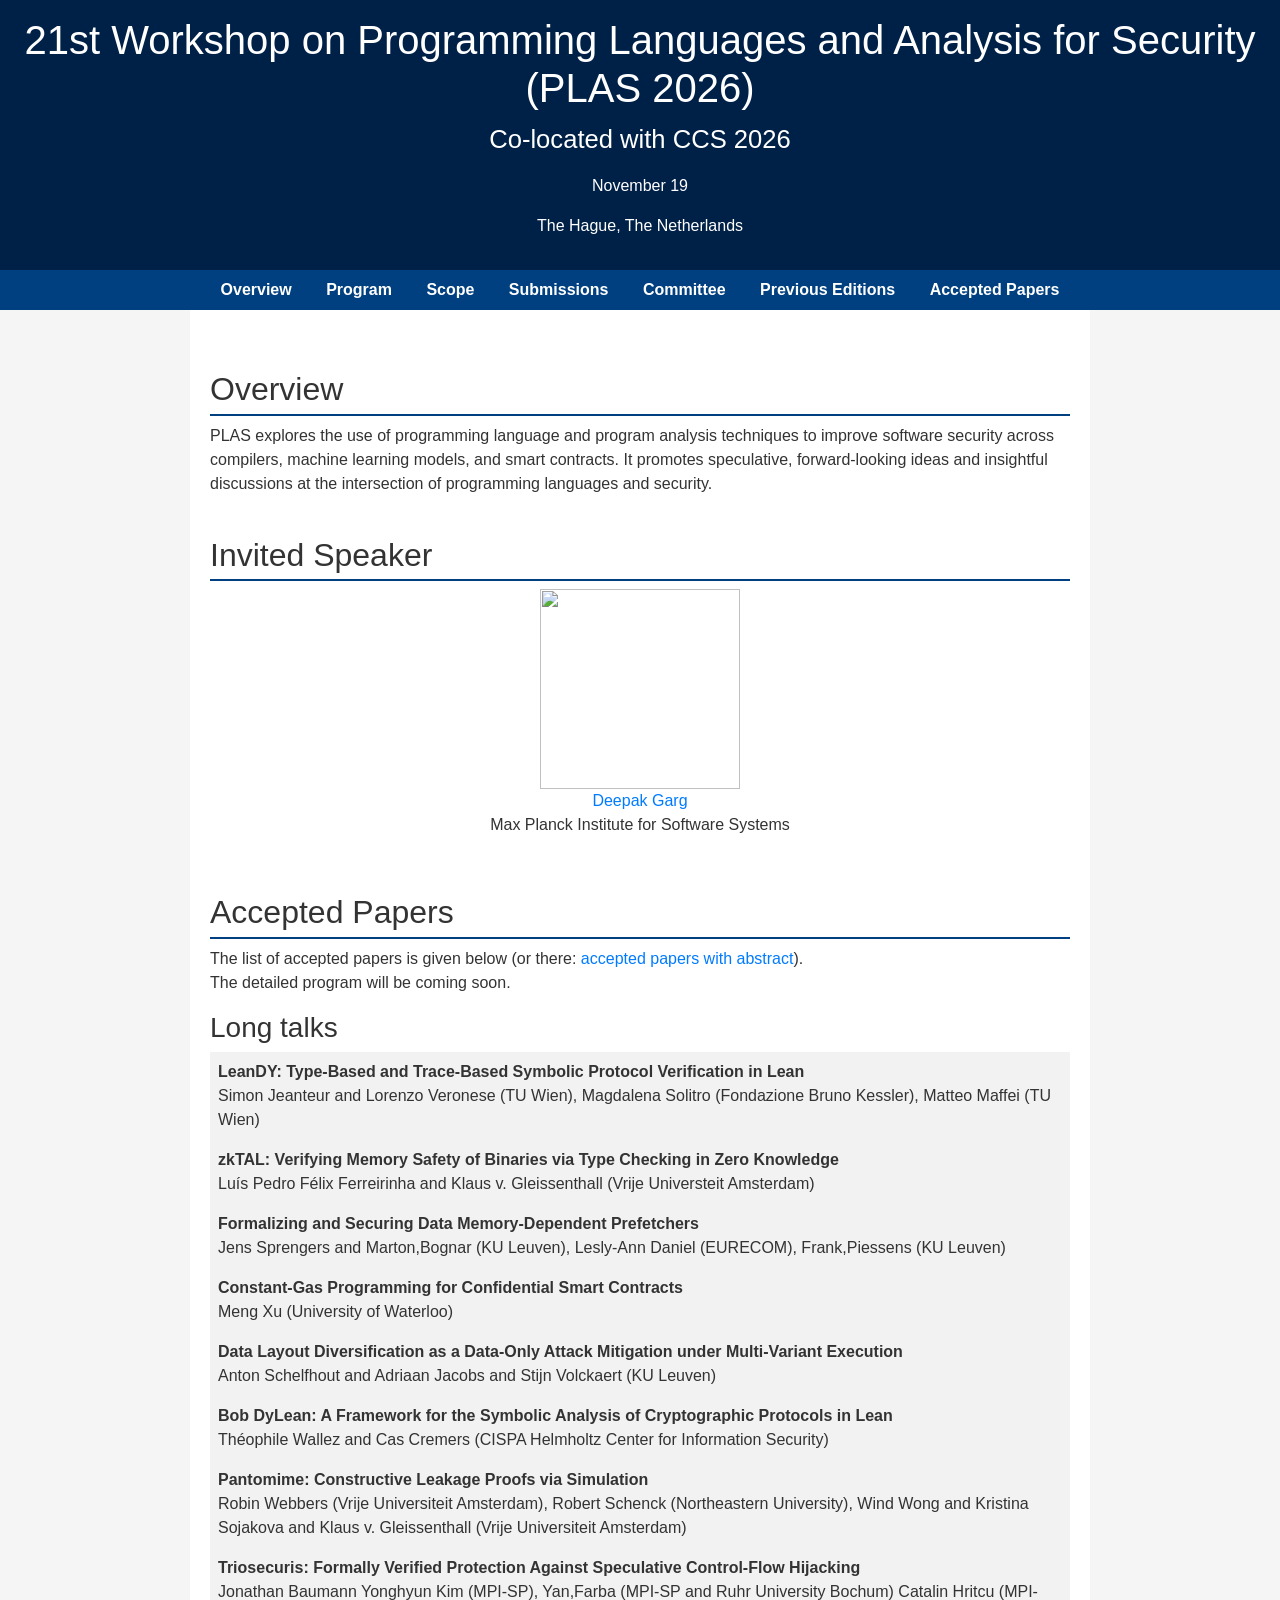
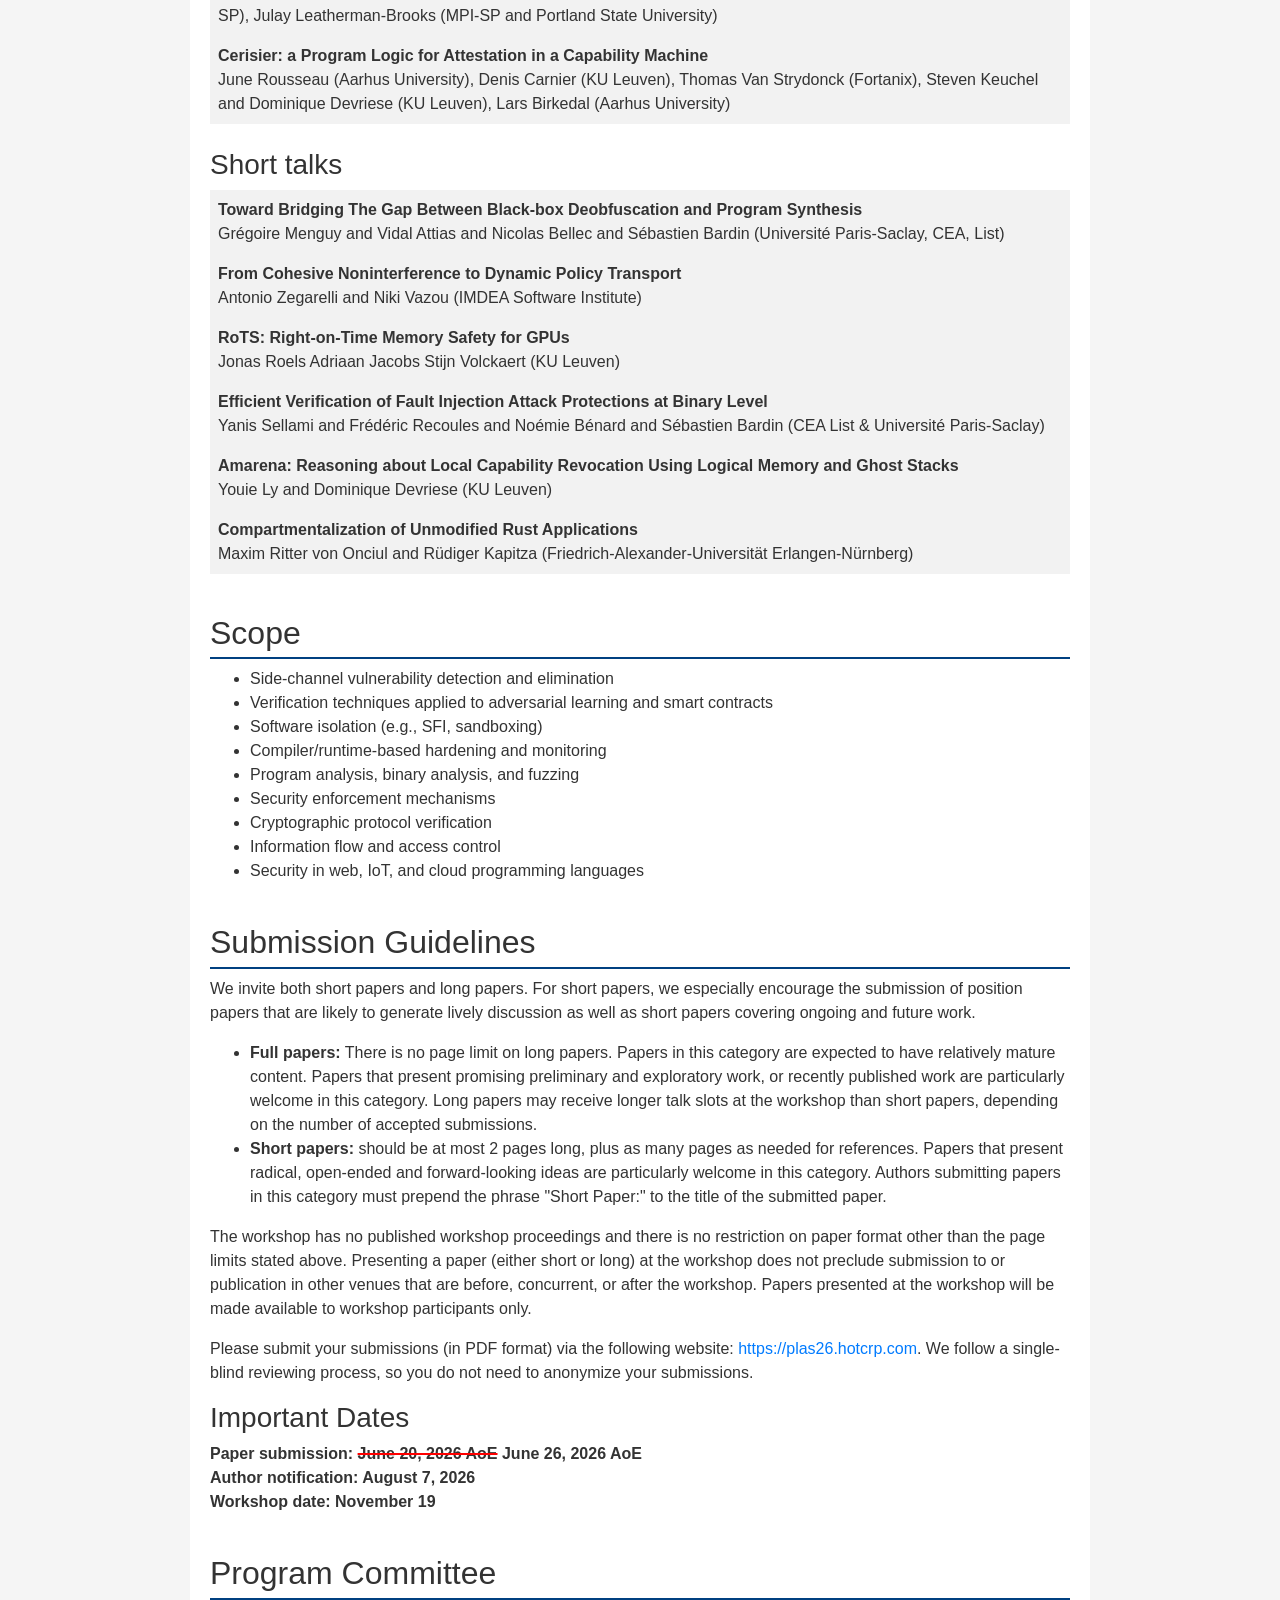
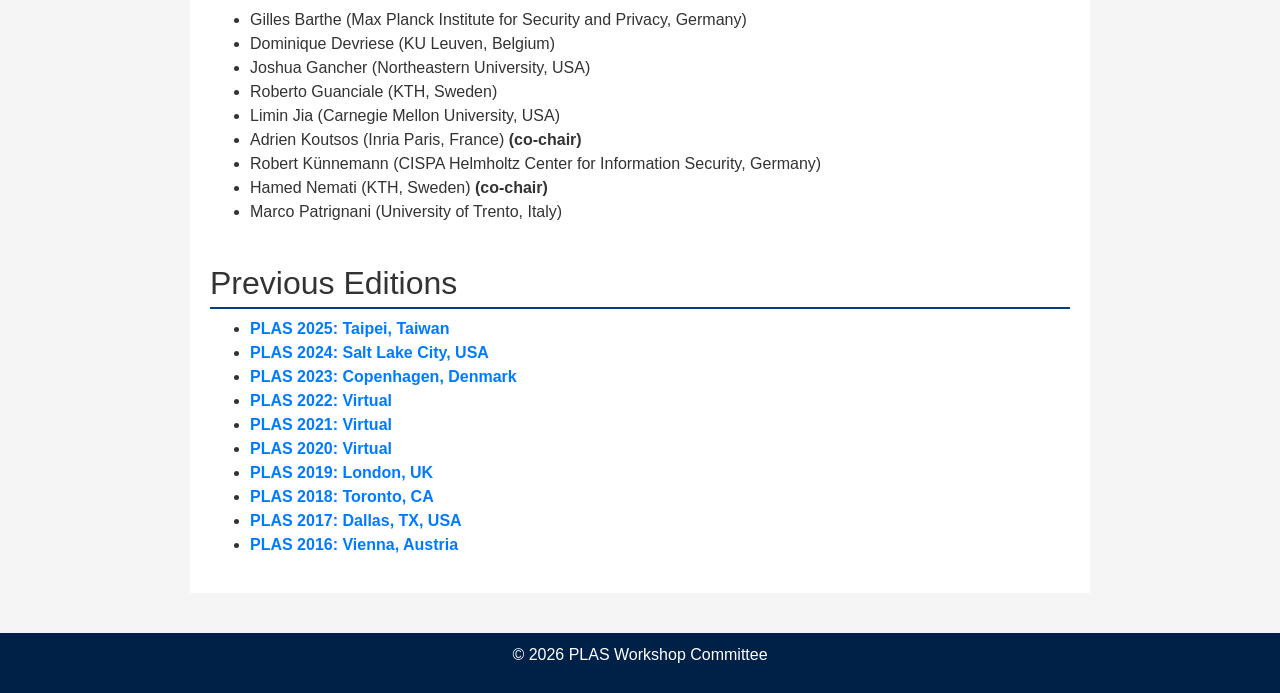
==== index.html @ 6d09713c "update paper's title and author name" ====
<!DOCTYPE html>
<html lang="en">
<head>
    <meta charset="UTF-8">
    <title>PLAS 2026 - Workshop on Programming Languages and Analysis for Security</title>
	<link rel="stylesheet"
	href="https://stackpath.bootstrapcdn.com/bootstrap/4.1.3/css/bootstrap.min.css"
	integrity="sha384-MCw98/SFnGE8fJT3GXwEOngsV7Zt27NXFoaoApmYm81iuXoPkFOJwJ8ERdknLPMO"
	crossorigin="anonymous"/>
    <link rel="stylesheet" href="style.css">
<!-- 	<style>
        table, th, td {
            border: 1px solid black;
            border-collapse: collapse;
            padding: 8px;
            text-align: left;
        }
    </style> -->
</head>
<body>
    <header>
        <h1>21st Workshop on Programming Languages and Analysis for Security (PLAS 2026)</h1>
<p style="font-size:160%;">Co-located with <a href="https://www.sigsac.org/ccs/CCS2026/" style="color:White;strong;">CCS 2026</a></p>
<!-- <p>November XX, 2026</p> -->
<p>November 19</p>
<p>The Hague, The Netherlands</p>
    </header>

    <nav>
        <ul>
          <li><a href="#overview">Overview</a></li>
          <li><a href="#program">Program</a></li> 
            <li><a href="#topics">Scope</a></li> 
            <li><a href="#submission">Submissions</a></li> 
            <li><a href="#committee">Committee</a></li>
            <li><a href="#history">Previous Editions</a></li>
            <li><a href="accepted.html">Accepted Papers</a></li>
        </ul>
    </nav>

    <main>
        <section id="overview">
            <h2>Overview</h2>
            <p>PLAS explores the use of programming language and program analysis techniques to improve software security across compilers, machine learning models, and smart contracts. It promotes speculative, forward-looking ideas and insightful discussions at the intersection of programming languages and security.</p>

            <h2>Invited Speaker</h2>
            <div style="display: flex; gap: 40px;" >

              <div style="margin:auto; text-align: center;">
                <img src="https://people.mpi-sws.org/~dg/images/pic1.jpg" height="200" width="200">
                <br/>
                <a href="https://people.mpi-sws.org/~dg/">Deepak Garg</a>
                <p> Max Planck Institute for Software Systems</p>
              </div>
            </div>

            <!-- <div class="row"> -->
              <!--   <div class="col-12"> -->
                <!--     <h2>Invited Speakers</h2> -->
                <!--   </div> -->
              <!--   <div class="col-12 col-md-3 cn"> -->
                <!--     <center class="inner"> -->
                  <!--       <a href="https://people.mpi-sws.org/~dg/"> -->
                    <!--         <img class="rounded img-fluid" -->
                    <!--              src="https://people.mpi-sws.org/~dg/images/pic1.jpg" height="200" width="200"/> -->
                    <!--         <br/>Deepak Garg</a><br/> -->
                  <!--       Max Planck Institute for Software Systems<br/><br/> -->
                  <!--     </center> -->
                <!--   </div> -->
              <!--   <div class="col-12 col-md-9";> -->
                <!--     <br/> -->
                <!--     <h4 text-align="left">TODO TITLE</h4> -->
                <!--     <p><b>Abstract.</b> -->
                  <!--       TODO ABSTACT -->
                  <!--     </p> -->
                <!--   </div> -->
              <!-- </div> -->
	</section> 

		<!-- <section id="program"> -->
    <!--         <h2>Program</h2> -->
<!--			<table style="width:100%; border-collapse: collapse; font-family: Arial, sans-serif;">
        <thead>
            <tr>
                <th style="text-align: left; padding: 8px; white-space: nowrap;">Time</th>
      			<th style="text-align: left; padding: 8px; white-space: nowrap;">Event</th>
            </tr>
        </thead>
        <tbody>
            <tr>
      <td style="padding: 8px; white-space: nowrap;">8:50 AM - 9:00 AM</td>
      <td style="padding: 8px;">Opening remarks</td>
    </tr>
    <!-- Keynote Session Header -->
<!--    <tr>
      <td colspan="2" style="padding: 8px; background-color: #d9d9d9; font-weight: bold;">Keynote talk</td>
    </tr>
    <tr style="background-color: #f2f2f2;">
      <td style="padding: 8px; white-space: nowrap;">9:00 AM - 10:00 AM</td>
     <td style="padding: 8px;"><strong>Automatically synthesizing exploits for code injection attacks in Node.js packages using types</strong><br> Limin Jia</td>
    </tr>
    <tr>
      <td style="padding: 8px; background-color: #d9d9d9; font-weight: bold; white-space: nowrap;">10:00 AM - 10:30 AM</td>
      <td style="padding: 8px; background-color: #d9d9d9; font-weight: bold;">Paper Presentations</td>
    </tr>
    <tr style="background-color: #f2f2f2;">
      <td style="padding: 8px; white-space: nowrap;">10:00 AM - 10:30 AM</td>
      <td style="padding: 8px;"><strong>Speeding Up Pre-Image Computation of Regular Languages under Prioritized Streaming String Transducers for Injection Vulnerability Detection</strong><br>Nariyoshi Chida, Daisuke Yamaguchi and Hiroyuki Uekawa (NTT)</td>
    </tr>
    <tr>
      <td style="padding: 8px;">10:30 AM - 11:00 AM</td>
      <td style="padding: 8px;">Coffee Break</td>
    </tr>
    <!-- Paper Presentation Session Header -->
<!--    <tr>
      <td style="padding: 8px; background-color: #d9d9d9; font-weight: bold; white-space: nowrap;">11:00 AM - 12:00 PM</td>
      <td style="padding: 8px; background-color: #d9d9d9; font-weight: bold;">Paper Presentations</td>
    </tr>
    <!-- Papers -->
<!--    <tr style="background-color: #f2f2f2;">
      <td style="padding: 8px; white-space: nowrap;">11:00 AM - 11:30 AM</td>
      <td style="padding: 8px;"><strong>LibBinLLM: Towards LLM Powered Runtime Library Identification for Optimized Binaries </strong><br>Nasir Hussain, Ying Li, Yuan Tian (UCLA) and Ashish Kundu (Cisco Research)</td>
    </tr>
    <tr style="background-color: #f2f2f2;">
      <td style="padding: 8px; white-space: nowrap;">11:30 AM - 12:00 PM</td>
      <td style="padding: 8px;"><strong>Permissive IFC Type System for Control-Flow Operations </strong><br> Wesley B Nuzzo, Benjamin Houle, Samuel Dodson and Anitha Gollamudi (University of Massachusetts, Lowell)</td>
    </tr>
    <tr>
      <td style="padding: 8px;">12:00 PM - 1:30 PM</td>
      <td style="padding: 8px;">Lunch Break</td>
    </tr>
	<tr>
      <td colspan="2" style="padding: 8px; background-color: #d9d9d9; font-weight: bold;">Keynote talk</td>
    </tr>
	<tr style="background-color: #f2f2f2;">
      <td style="padding: 8px; white-space: nowrap;">1:30 PM - 2:30 PM</td>
     <td style="padding: 8px;"><strong>Verification and Synthesis of Hardware-Software Leakage Contracts</strong><br>Jan Reineke</td>
    </tr>
    <!-- Paper Presentation Session Header -->
<!--    <tr>
      <td style="padding: 8px; background-color: #d9d9d9; font-weight: bold; white-space: nowrap;">2:30 PM - 3:00 PM</td>
      <td style="padding: 8px; background-color: #d9d9d9; font-weight: bold;">Paper Presentations</td>
    </tr>
    <!-- Papers -->
 <!--   <tr style="background-color: #f2f2f2;">
      <td style="padding: 8px; white-space: nowrap;">2:30 PM - 3:00 PM</td>
      <td style="padding: 8px;"><strong>From Circuits to Programs - Control-Flow Probes for Formal Side-Channel Security</strong><br> Marc Gourjon (Max Planck Institute for Security and Privacy), Nora Khayata and Maximilian Orlt (TU Darmstadt)</td>
    </tr>
    <tr>
      <td style="padding: 8px;">3:00 PM - 3:30 PM</td>
      <td style="padding: 8px;">Coffee Break</td>
    </tr>
	<tr>
      <td style="padding: 8px; background-color: #d9d9d9; font-weight: bold; white-space: nowrap;">3:30 PM - 4:00 PM</td>
      <td style="padding: 8px; background-color: #d9d9d9; font-weight: bold;">Paper Presentations</td>
    </tr>
    <!-- Papers -->
<!--    <tr style="background-color: #f2f2f2;">
      <td style="padding: 8px; white-space: nowrap;">3:30 PM - 4:00 PM</td>
      <td style="padding: 8px;"><strong>Conditional Delta Tagging for Compatible Buffer Overflow Protection </strong><br>Floris Gorter and Cristiano Giuffrida (Vrije Universiteit Amsterdam)  </td>
    </tr>
    <tr style="background-color: #f2f2f2;">
      <td style="padding: 8px; white-space: nowrap;">4:00 PM - 4:30 PM</td>
     <td style="padding: 8px;"><strong>Open Discussion</strong><br></td>
    </tr>
    <tr>
      <td style="padding: 8px;">4:30 PM onwards</td>
      <td style="padding: 8px;">Closing remarks and informal dinner</td>
    </tr>
        </tbody>
    </table> -->
		<!-- </section> -->
							 
        <section id="program">
        <h2>Accepted Papers</h2>
        <p>
          The list of accepted papers is given below 
          (or there: <a href="accepted.html">accepted papers with abstract</a>).
          <br>
          The detailed program will be coming soon.
        </p>


        <h3>Long talks</h3>
        <table style="width:100%; border-collapse: collapse; font-family: Arial, sans-serif;">
          <tbody>
            <!-- Talk -->
            <tr style="background-color: #f2f2f2;">
              <td style="padding: 8px;">
                <strong>
                  LeanDY: Type-Based and Trace-Based Symbolic Protocol Verification in Lean
                </strong>
                <br>
                Simon Jeanteur and
                Lorenzo Veronese (TU Wien),
                Magdalena Solitro (Fondazione Bruno Kessler),
                Matteo Maffei (TU Wien)
                <br>
            </td></tr>
            
            <!-- Talk -->
            <tr style="background-color: #f2f2f2;">
              <td style="padding: 8px;">
                <strong>
                  zkTAL: Verifying Memory Safety of Binaries via Type Checking in Zero Knowledge
                </strong>
                <br>
                Luís Pedro Félix Ferreirinha and
                Klaus v. Gleissenthall (Vrije Universteit Amsterdam)
                <br>
            </td></tr>

            <!-- Talk -->
            <tr style="background-color: #f2f2f2;">
              <td style="padding: 8px;">
                <strong>
                  Formalizing and Securing Data Memory-Dependent Prefetchers
                </strong>
                <br>
                Jens Sprengers and
                Marton,Bognar (KU Leuven),
                Lesly-Ann Daniel (EURECOM),
                Frank,Piessens (KU Leuven)
                <br>
            </td></tr>

            <!-- Talk -->
            <tr style="background-color: #f2f2f2;">
              <td style="padding: 8px;">
                <strong>
                  Constant-Gas Programming for Confidential Smart Contracts
                </strong>
                <br>
                Meng Xu (University of Waterloo)
                <br>
            </td></tr>

            <!-- Talk -->
            <tr style="background-color: #f2f2f2;">
              <td style="padding: 8px;">
                <strong>
                  Data Layout Diversification as a Data-Only Attack Mitigation under Multi-Variant
                  Execution
                </strong>
                <br>
                Anton Schelfhout and
                Adriaan Jacobs and
                Stijn Volckaert (KU Leuven)
                <br>
            </td></tr>

            <!-- Talk -->
            <tr style="background-color: #f2f2f2;">
              <td style="padding: 8px;">
                <strong>
                  Bob DyLean: A Framework for the Symbolic Analysis of Cryptographic Protocols in
                  Lean
                </strong>
                <br>
                Théophile Wallez and
                Cas Cremers (CISPA Helmholtz Center for Information Security)
                <br>
            </td></tr>

            <!-- Talk -->
            <tr style="background-color: #f2f2f2;">
              <td style="padding: 8px;">
                <strong>
                  Pantomime: Constructive Leakage Proofs via Simulation
                </strong>
                <br>
                Robin Webbers (Vrije Universiteit Amsterdam),
                Robert Schenck (Northeastern University),
                Wind Wong and
                Kristina Sojakova and
                Klaus v. Gleissenthall (Vrije Universiteit Amsterdam)
                <br>
            </td></tr>

            <!-- Talk -->
            <tr style="background-color: #f2f2f2;">
              <td style="padding: 8px;">
                <strong>
                  Triosecuris: Formally Verified Protection Against Speculative Control-Flow
                  Hijacking
                </strong>
                <br>
                Jonathan Baumann
                Yonghyun Kim (MPI-SP),
                Yan,Farba (MPI-SP and Ruhr University Bochum)
                Catalin Hritcu (MPI-SP),
                Julay Leatherman-Brooks (MPI-SP and Portland State University)
                <br>
            </td></tr>

            <!-- Talk -->
            <tr style="background-color: #f2f2f2;">
              <td style="padding: 8px;">
                <strong>
                  Cerisier: a Program Logic for Attestation in a Capability Machine
                </strong>
                <br>
                June Rousseau (Aarhus University),
                Denis Carnier (KU Leuven),
                Thomas Van Strydonck (Fortanix),
                Steven Keuchel and
                Dominique Devriese (KU Leuven),
                Lars Birkedal (Aarhus University)
                <br>
            </td></tr>
          </tbody>
        </table>

        <br>
        
        <h3>Short talks</h3>
        <table style="width:100%; border-collapse: collapse; font-family: Arial, sans-serif;">
          <tbody>
            <!-- Talk -->
            <tr style="background-color: #f2f2f2;">
              <td style="padding: 8px;">
                <strong>
                  Toward Bridging The Gap Between Black-box Deobfuscation and Program
                  Synthesis
                </strong>
                <br>
                Grégoire Menguy and
                Vidal Attias and
                Nicolas Bellec and
                Sébastien Bardin (Université Paris-Saclay, CEA, List)
                <br>
            </td></tr>

            <!-- Talk -->
            <tr style="background-color: #f2f2f2;">
              <td style="padding: 8px;">
                <strong>
                  From Cohesive Noninterference to Dynamic Policy Transport
                </strong>
                <br>
                Antonio Zegarelli and
                Niki Vazou (IMDEA Software Institute)
                <br>
            </td></tr>

            <!-- Talk -->
            <tr style="background-color: #f2f2f2;">
              <td style="padding: 8px;">
                <strong>
                  RoTS: Right-on-Time Memory Safety for GPUs
                </strong>
                <br>
                Jonas Roels
                Adriaan Jacobs
                Stijn Volckaert (KU Leuven)
                <br>
            </td></tr>

            <!-- Talk -->
            <tr style="background-color: #f2f2f2;">
              <td style="padding: 8px;">
                <strong>
                  Efficient Verification of Fault Injection Attack Protections at
                  Binary Level
                </strong>
                <br>
                Yanis Sellami and
                Frédéric Recoules and
                Noémie Bénard and
                Sébastien Bardin (CEA List & Université Paris-Saclay)
                <br>
            </td></tr>

            <!-- Talk -->
            <tr style="background-color: #f2f2f2;">
              <td style="padding: 8px;">
                <strong>
                  Amarena: Reasoning about Local Capability Revocation
                  Using Logical Memory and Ghost Stacks
                </strong>
                <br>
                Youie Ly and
                Dominique Devriese (KU Leuven)
                <br>
            </td></tr>

            <!-- Talk -->
            <tr style="background-color: #f2f2f2;">
              <td style="padding: 8px;">
                <strong>
                  Compartmentalization of Unmodified Rust Applications
                </strong>
                <br>
                Maxim Ritter von Onciul and
                Rüdiger Kapitza (Friedrich-Alexander-Universität Erlangen-Nürnberg)
                <br>
            </td></tr>
          </tbody>
        </table>
		  </section>

        <section id="topics">
          <h2>Scope</h2>
          <ul>
            <li>Side-channel vulnerability detection and elimination</li>
            <li>Verification techniques applied to adversarial learning and smart contracts</li>
            <li>Software isolation (e.g., SFI, sandboxing)</li>
            <li>Compiler/runtime-based hardening and monitoring</li>
            <li>Program analysis, binary analysis, and fuzzing</li>
            <li>Security enforcement mechanisms</li>
            <li>Cryptographic protocol verification</li>
            <li>Information flow and access control</li>
            <li>Security in web, IoT, and cloud programming languages</li>
          </ul>
        </section>

        <section id="submission">
	    <h2>Submission Guidelines</h2>
	    <p>We invite both short papers and long papers. For short
	    papers, we especially encourage the submission of position
	    papers that are likely to
	    generate lively discussion as well as short papers covering ongoing and future  work. </p>
	    <ul>
	      <li><strong>Full papers:</strong> There is no page limit on long papers.
	      Papers in this category are expected to have relatively mature content.
	      Papers that present promising preliminary and exploratory work, or recently
	      published work are particularly welcome in this category. Long papers may
	      receive longer talk slots at the workshop than short papers, depending on
	      the number of accepted submissions.
	      </li>
	      <li><strong>Short papers:</strong> should be at most 2 pages long, plus as
	      many pages as needed for references. Papers that present radical, open-ended
	      and forward-looking ideas are particularly welcome in this category. Authors
	      submitting papers in this category must prepend the phrase "Short Paper:" to
	      the title of the submitted paper.
	      </li>
	    </ul>
	    <p>
	    The workshop has no published workshop proceedings
	    and there is no restriction on paper format other than the page limits 
	    stated above. Presenting a paper (either short or long) at the workshop
	    does not preclude submission to or publication in other venues that are
	    before, concurrent, or after the workshop. Papers presented at the workshop
	    will be made available to workshop participants only.
	    </p>
	    
	    <p>Please submit your submissions (in PDF format) via the following website: <a href="https://plas26.hotcrp.com/">https://plas26.hotcrp.com</a>. We follow a single-blind reviewing process, so you do not need to anonymize your submissions.
	    
	    </p><h3>Important Dates</h3>
	    <dl>
	      <dt>Paper submission: <del style="text-decoration-color: red; text-decoration-thickness: 2px;">June 20, 2026 AoE</del> June 26, 2026 AoE</dt>
	      <dt>Author notification: August 7, 2026</dt>
	      <dt>Workshop date: November 19</dt>
	    </dl>

	    </section>


        <section id="committee">
            <h2>Program Committee</h2>
            <ul>
        				<li>Gilles Barthe (Max Planck Institute for Security and Privacy, Germany)</b></li>
        				<li>Dominique Devriese (KU Leuven, Belgium)</b></li>
                <li>Joshua Gancher (Northeastern University, USA)</li>
                <li>Roberto Guanciale (KTH, Sweden)</li>
                <li>Limin Jia (Carnegie Mellon University, USA)</li>
                <li>Adrien Koutsos (Inria Paris, France)  <b>(co-chair)</b></li>
                <li>Robert Künnemann (CISPA Helmholtz Center for Information Security, Germany)</b></li>
                <li>Hamed Nemati (KTH, Sweden)  <b>(co-chair)</b></li>
   				    	<li>Marco Patrignani (University of Trento, Italy)</li>
            </ul>
        </section>

        <section id="history">
            <h2>Previous Editions</h2>
            <ul>
				 <li><strong><a href="https://plas25.github.io/">PLAS 2025: Taipei, Taiwan</a></strong></li>
                <li><strong><a href="https://plas24.github.io/">PLAS 2024: Salt Lake City, USA</a></strong></li>
                <li><strong><a href="https://plas23.github.io/">PLAS 2023: Copenhagen, Denmark</a></strong></li>
                <li><strong><a href="https://plas2022.github.io/"
            alt="ACM SIGSAC 17&lt;sup&gt;th&lt;/sup&gt; Workshop on
            Programming Languages and Analysis for Security">PLAS
		2022: Virtual</a></strong></li>
		<li><strong><a
            href="https://plas21.software.imdea.org/" alt="ACM SIGSAC
            16&lt;sup&gt;th&lt;/sup&gt; Workshop on Programming
            Languages and Analysis for Security">PLAS 2021:
            Virtual </a>
		</strong></li>
		<li><strong><a href="https://pages.cispa.de/plas2020/"
            alt="ACM SIGSAC 15&lt;sup&gt;th&lt;/sup&gt; Workshop on
            Programming Languages and Analysis for Security">PLAS
            2020: Virtual </a>
		</strong></li>
		<li><strong><a
            href="http://www.andrew.cmu.edu/user/pmardzie/plas2019/"
            alt="ACM SIGSAC 14&lt;sup&gt;th&lt;/sup&gt; Workshop on
            Programming Languages and Analysis for Security">PLAS
            2019: London, UK </a>
		</strong></li>
		<li><strong><a href="https://plas2018.dcc.ufmg.br/"
            alt="ACM SIGPLAN 13&lt;sup&gt;th&lt;/sup&gt; Workshop on
            Programming Languages and Analysis for Security">PLAS
            2018: Toronto, CA </a> 
		</strong></li>
		<li><strong><a href="http://plas2017.cse.buffalo.edu/"
            alt="ACM SIGPLAN 12&lt;sup&gt;th&lt;/sup&gt; Workshop on
            Programming Languages and Analysis for Security">PLAS
            2017: Dallas, TX, USA </a>
		</strong></li>
		<li><strong><a
            href="https://cseweb.ucsd.edu/~dstefan/conf/plas2016/"
            alt="ACM SIGPLAN 11&lt;sup&gt;th&lt;/sup&gt; Workshop on
            Programming Languages and Analysis for Security">PLAS
            2016: Vienna, Austria </a></strong></li>
            </ul>
        </section>
    </main>

    <footer>
        <p>&copy; 2026 PLAS Workshop Committee</p>
    </footer>
</body>
</html>
---- style.css ----
body {
    font-family: sans-serif;
    margin: 0;
    background-color: #f5f5f5;
    color: #333;
}

header {
    background-color: #002147;
    color: white;
    padding: 1em;
    text-align: center;
}

nav ul {
    background: #004080;
    list-style: none;
    padding: 0.5em;
    margin: 0;
    text-align: center;
}

nav ul li {
    display: inline;
    margin: 0 15px;
}

nav ul li a {
    color: white;
    text-decoration: none;
    font-weight: bold;
}

main {
    padding: 20px;
    max-width: 900px;
    margin: auto;
    background-color: white;
}

h2 {
    border-bottom: 2px solid #004080;
    padding-bottom: 5px;
    margin-top: 40px;
}

footer {
    background: #002147;
    color: white;
    text-align: center;
    padding: 10px;
    margin-top: 40px;
}
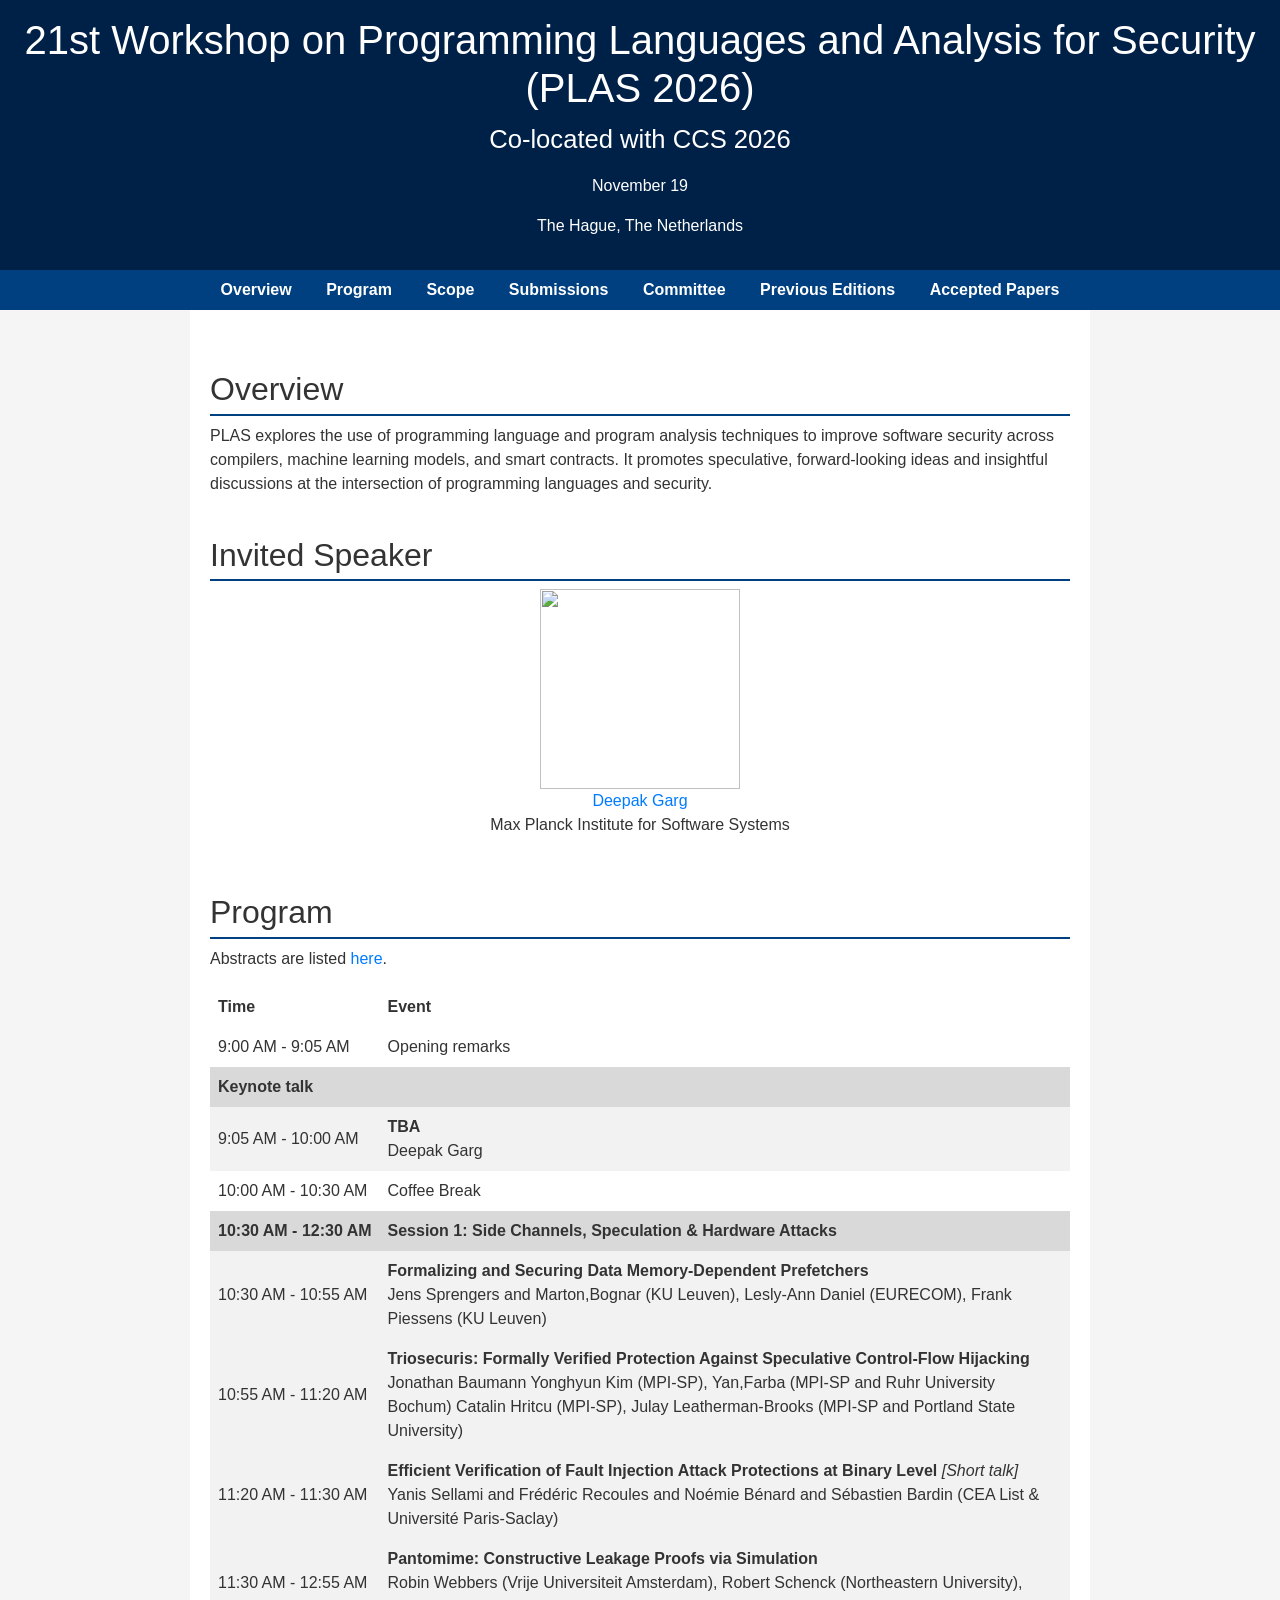
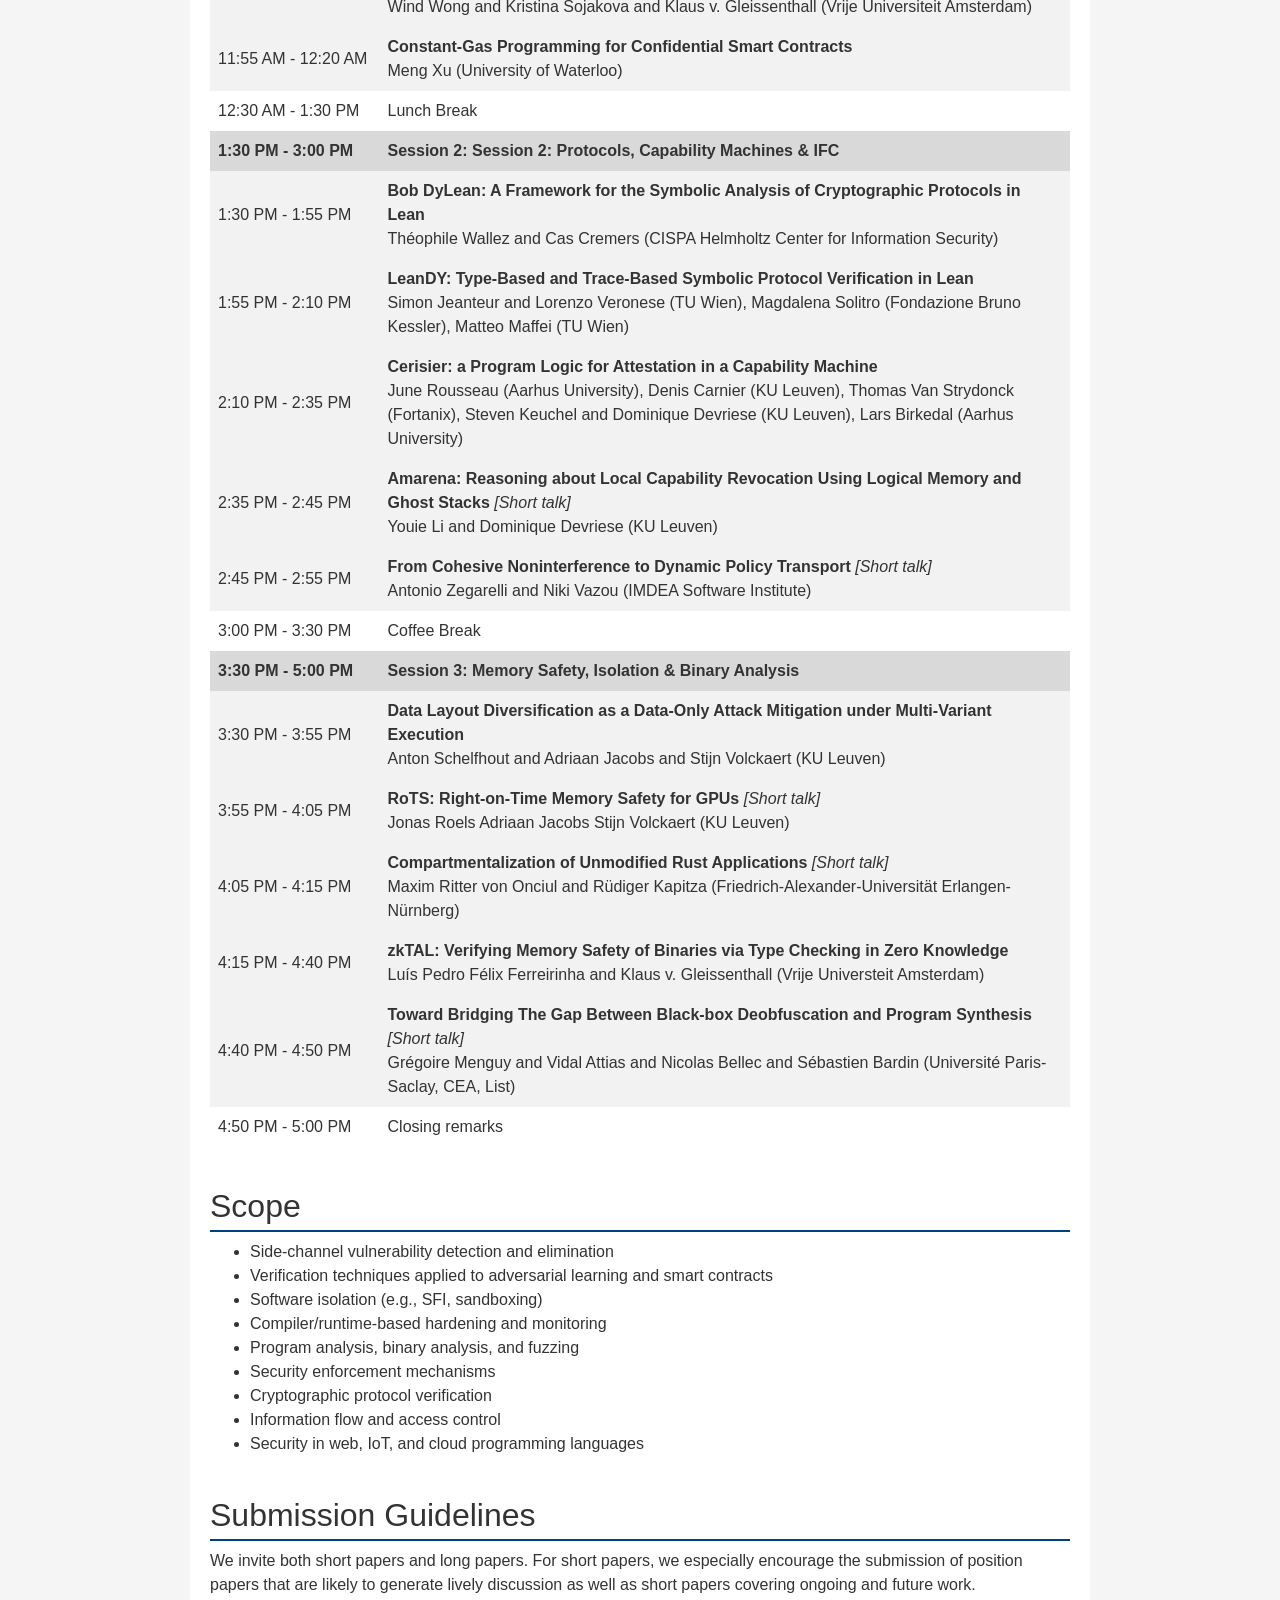
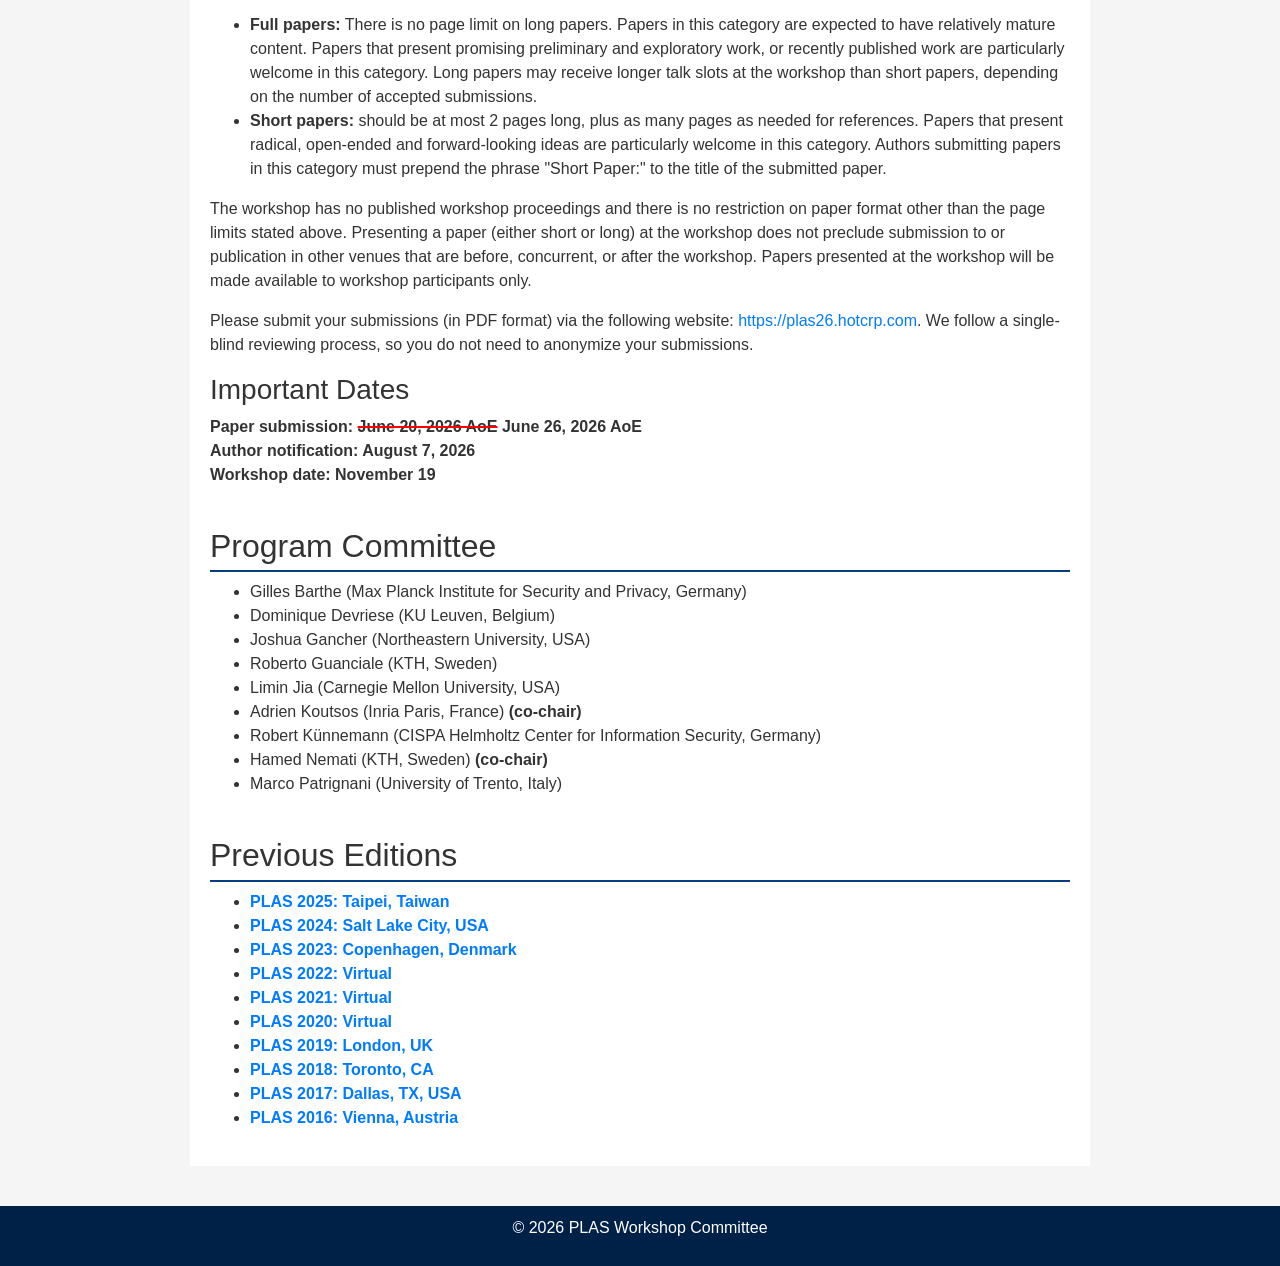
==== commit 3a1003ff: "program is up" ====
--- a/index.html
+++ b/index.html
@@ -77,327 +77,422 @@
               <!-- </div> -->
 	</section> 
 
-		<!-- <section id="program"> -->
-    <!--         <h2>Program</h2> -->
-<!--			<table style="width:100%; border-collapse: collapse; font-family: Arial, sans-serif;">
-        <thead>
-            <tr>
+		    <section id="program">
+          <h2>Program</h2>
+          <p>
+            Abstracts are listed <a href="accepted.html">here</a>.
+          </p>
+          
+			    <table style="width:100%; border-collapse: collapse; font-family: Arial, sans-serif;">
+            <thead>
+              <tr>
                 <th style="text-align: left; padding: 8px; white-space: nowrap;">Time</th>
-      			<th style="text-align: left; padding: 8px; white-space: nowrap;">Event</th>
-            </tr>
-        </thead>
-        <tbody>
-            <tr>
-      <td style="padding: 8px; white-space: nowrap;">8:50 AM - 9:00 AM</td>
-      <td style="padding: 8px;">Opening remarks</td>
-    </tr>
-    <!-- Keynote Session Header -->
-<!--    <tr>
-      <td colspan="2" style="padding: 8px; background-color: #d9d9d9; font-weight: bold;">Keynote talk</td>
-    </tr>
-    <tr style="background-color: #f2f2f2;">
-      <td style="padding: 8px; white-space: nowrap;">9:00 AM - 10:00 AM</td>
-     <td style="padding: 8px;"><strong>Automatically synthesizing exploits for code injection attacks in Node.js packages using types</strong><br> Limin Jia</td>
-    </tr>
-    <tr>
-      <td style="padding: 8px; background-color: #d9d9d9; font-weight: bold; white-space: nowrap;">10:00 AM - 10:30 AM</td>
-      <td style="padding: 8px; background-color: #d9d9d9; font-weight: bold;">Paper Presentations</td>
-    </tr>
-    <tr style="background-color: #f2f2f2;">
-      <td style="padding: 8px; white-space: nowrap;">10:00 AM - 10:30 AM</td>
-      <td style="padding: 8px;"><strong>Speeding Up Pre-Image Computation of Regular Languages under Prioritized Streaming String Transducers for Injection Vulnerability Detection</strong><br>Nariyoshi Chida, Daisuke Yamaguchi and Hiroyuki Uekawa (NTT)</td>
-    </tr>
-    <tr>
-      <td style="padding: 8px;">10:30 AM - 11:00 AM</td>
-      <td style="padding: 8px;">Coffee Break</td>
-    </tr>
-    <!-- Paper Presentation Session Header -->
-<!--    <tr>
-      <td style="padding: 8px; background-color: #d9d9d9; font-weight: bold; white-space: nowrap;">11:00 AM - 12:00 PM</td>
-      <td style="padding: 8px; background-color: #d9d9d9; font-weight: bold;">Paper Presentations</td>
-    </tr>
-    <!-- Papers -->
-<!--    <tr style="background-color: #f2f2f2;">
-      <td style="padding: 8px; white-space: nowrap;">11:00 AM - 11:30 AM</td>
-      <td style="padding: 8px;"><strong>LibBinLLM: Towards LLM Powered Runtime Library Identification for Optimized Binaries </strong><br>Nasir Hussain, Ying Li, Yuan Tian (UCLA) and Ashish Kundu (Cisco Research)</td>
-    </tr>
-    <tr style="background-color: #f2f2f2;">
-      <td style="padding: 8px; white-space: nowrap;">11:30 AM - 12:00 PM</td>
-      <td style="padding: 8px;"><strong>Permissive IFC Type System for Control-Flow Operations </strong><br> Wesley B Nuzzo, Benjamin Houle, Samuel Dodson and Anitha Gollamudi (University of Massachusetts, Lowell)</td>
-    </tr>
-    <tr>
-      <td style="padding: 8px;">12:00 PM - 1:30 PM</td>
-      <td style="padding: 8px;">Lunch Break</td>
-    </tr>
-	<tr>
-      <td colspan="2" style="padding: 8px; background-color: #d9d9d9; font-weight: bold;">Keynote talk</td>
-    </tr>
-	<tr style="background-color: #f2f2f2;">
-      <td style="padding: 8px; white-space: nowrap;">1:30 PM - 2:30 PM</td>
-     <td style="padding: 8px;"><strong>Verification and Synthesis of Hardware-Software Leakage Contracts</strong><br>Jan Reineke</td>
-    </tr>
-    <!-- Paper Presentation Session Header -->
-<!--    <tr>
-      <td style="padding: 8px; background-color: #d9d9d9; font-weight: bold; white-space: nowrap;">2:30 PM - 3:00 PM</td>
-      <td style="padding: 8px; background-color: #d9d9d9; font-weight: bold;">Paper Presentations</td>
-    </tr>
-    <!-- Papers -->
- <!--   <tr style="background-color: #f2f2f2;">
-      <td style="padding: 8px; white-space: nowrap;">2:30 PM - 3:00 PM</td>
-      <td style="padding: 8px;"><strong>From Circuits to Programs - Control-Flow Probes for Formal Side-Channel Security</strong><br> Marc Gourjon (Max Planck Institute for Security and Privacy), Nora Khayata and Maximilian Orlt (TU Darmstadt)</td>
-    </tr>
-    <tr>
-      <td style="padding: 8px;">3:00 PM - 3:30 PM</td>
-      <td style="padding: 8px;">Coffee Break</td>
-    </tr>
-	<tr>
-      <td style="padding: 8px; background-color: #d9d9d9; font-weight: bold; white-space: nowrap;">3:30 PM - 4:00 PM</td>
-      <td style="padding: 8px; background-color: #d9d9d9; font-weight: bold;">Paper Presentations</td>
-    </tr>
-    <!-- Papers -->
-<!--    <tr style="background-color: #f2f2f2;">
-      <td style="padding: 8px; white-space: nowrap;">3:30 PM - 4:00 PM</td>
-      <td style="padding: 8px;"><strong>Conditional Delta Tagging for Compatible Buffer Overflow Protection </strong><br>Floris Gorter and Cristiano Giuffrida (Vrije Universiteit Amsterdam)  </td>
-    </tr>
-    <tr style="background-color: #f2f2f2;">
-      <td style="padding: 8px; white-space: nowrap;">4:00 PM - 4:30 PM</td>
-     <td style="padding: 8px;"><strong>Open Discussion</strong><br></td>
-    </tr>
-    <tr>
-      <td style="padding: 8px;">4:30 PM onwards</td>
-      <td style="padding: 8px;">Closing remarks and informal dinner</td>
-    </tr>
-        </tbody>
-    </table> -->
-		<!-- </section> -->
-							 
-        <section id="program">
-        <h2>Accepted Papers</h2>
-        <p>
-          The list of accepted papers is given below 
-          (or there: <a href="accepted.html">accepted papers with abstract</a>).
-          <br>
-          The detailed program will be coming soon.
-        </p>
-
-
-        <h3>Long talks</h3>
-        <table style="width:100%; border-collapse: collapse; font-family: Arial, sans-serif;">
-          <tbody>
-            <!-- Talk -->
-            <tr style="background-color: #f2f2f2;">
-              <td style="padding: 8px;">
-                <strong>
-                  LeanDY: Type-Based and Trace-Based Symbolic Protocol Verification in Lean
-                </strong>
-                <br>
-                Simon Jeanteur and
-                Lorenzo Veronese (TU Wien),
-                Magdalena Solitro (Fondazione Bruno Kessler),
-                Matteo Maffei (TU Wien)
-                <br>
-            </td></tr>
-            
-            <!-- Talk -->
-            <tr style="background-color: #f2f2f2;">
-              <td style="padding: 8px;">
-                <strong>
-                  zkTAL: Verifying Memory Safety of Binaries via Type Checking in Zero Knowledge
-                </strong>
-                <br>
-                Luís Pedro Félix Ferreirinha and
-                Klaus v. Gleissenthall (Vrije Universteit Amsterdam)
-                <br>
-            </td></tr>
-
-            <!-- Talk -->
-            <tr style="background-color: #f2f2f2;">
-              <td style="padding: 8px;">
-                <strong>
-                  Formalizing and Securing Data Memory-Dependent Prefetchers
-                </strong>
-                <br>
-                Jens Sprengers and
-                Marton,Bognar (KU Leuven),
-                Lesly-Ann Daniel (EURECOM),
-                Frank,Piessens (KU Leuven)
-                <br>
-            </td></tr>
-
-            <!-- Talk -->
-            <tr style="background-color: #f2f2f2;">
-              <td style="padding: 8px;">
-                <strong>
-                  Constant-Gas Programming for Confidential Smart Contracts
-                </strong>
-                <br>
-                Meng Xu (University of Waterloo)
-                <br>
-            </td></tr>
-
-            <!-- Talk -->
-            <tr style="background-color: #f2f2f2;">
-              <td style="padding: 8px;">
-                <strong>
-                  Data Layout Diversification as a Data-Only Attack Mitigation under Multi-Variant
-                  Execution
-                </strong>
-                <br>
-                Anton Schelfhout and
-                Adriaan Jacobs and
-                Stijn Volckaert (KU Leuven)
-                <br>
-            </td></tr>
-
-            <!-- Talk -->
-            <tr style="background-color: #f2f2f2;">
-              <td style="padding: 8px;">
-                <strong>
-                  Bob DyLean: A Framework for the Symbolic Analysis of Cryptographic Protocols in
-                  Lean
-                </strong>
-                <br>
-                Théophile Wallez and
-                Cas Cremers (CISPA Helmholtz Center for Information Security)
-                <br>
-            </td></tr>
-
-            <!-- Talk -->
-            <tr style="background-color: #f2f2f2;">
-              <td style="padding: 8px;">
-                <strong>
-                  Pantomime: Constructive Leakage Proofs via Simulation
-                </strong>
-                <br>
+      			    <th style="text-align: left; padding: 8px; white-space: nowrap;">Event</th>
+              </tr>
+            </thead>
+            <tbody>
+              <tr>
+                <td style="padding: 8px; white-space: nowrap;">9:00 AM - 9:05 AM</td>
+                <td style="padding: 8px;">Opening remarks</td>
+              </tr>
+              <!-- Keynote Session Header -->
+              <tr>
+                <td colspan="2" style="padding: 8px; background-color: #d9d9d9; font-weight: bold;">Keynote talk</td>
+              </tr>
+              <tr style="background-color: #f2f2f2;">
+                <td style="padding: 8px; white-space: nowrap;">9:05 AM - 10:00 AM</td>
+                <td style="padding: 8px;"><strong>TBA</strong><br> Deepak Garg</td>
+              </tr>
+              <tr>
+                <td style="padding: 8px;">10:00 AM - 10:30 AM</td>
+                <td style="padding: 8px;">Coffee Break</td>
+              </tr>
+              <!-- Paper Presentation Session Header -->
+              <tr>
+                <td style="padding: 8px; background-color: #d9d9d9; font-weight: bold; white-space: nowrap;">10:30 AM - 12:30 AM</td>
+                <td style="padding: 8px; background-color: #d9d9d9; font-weight: bold;">Session 1: Side Channels, Speculation & Hardware Attacks</td>
+              </tr>
+              <!-- Papers -->
+              <tr style="background-color: #f2f2f2;">
+                <td style="padding: 8px; white-space: nowrap;">10:30 AM - 10:55 AM</td>
+                <td style="padding: 8px;"><strong>Formalizing and
+                    Securing Data Memory-Dependent
+                    Prefetchers</strong><br> Jens Sprengers and
+                  Marton,Bognar (KU Leuven), Lesly-Ann Daniel (EURECOM),
+                  Frank Piessens (KU Leuven)</td>
+              </tr>
+              <tr style="background-color: #f2f2f2;">
+                <td style="padding: 8px; white-space: nowrap;">10:55 AM - 11:20 AM</td>
+                <td style="padding: 8px;"><strong>
+                    Triosecuris:
+                    Formally Verified Protection Against Speculative
+                    Control-Flow Hijacking</strong>
+                  <br>
+                  Jonathan Baumann
+                  Yonghyun Kim (MPI-SP), Yan,Farba (MPI-SP and Ruhr
+                  University Bochum) Catalin Hritcu (MPI-SP), Julay
+                  Leatherman-Brooks (MPI-SP and Portland State
+                  University) </td>
+              </tr>
+              <tr style="background-color: #f2f2f2;">
+                <td style="padding: 8px; white-space: nowrap;">11:20 AM - 11:30 AM<br></td>
+                <td style="padding: 8px;"><strong>Efficient Verification of Fault Injection Attack Protections at Binary Level</strong> <i>[Short talk]</i>
+                  <br>Yanis Sellami and 
+                  Frédéric Recoules and
+                  Noémie Bénard and
+                  Sébastien Bardin (CEA List & Université Paris-Saclay)</td>
+              </tr>
+              <tr style="background-color: #f2f2f2;">
+                <td style="padding: 8px; white-space: nowrap;">11:30 AM - 12:55 AM</td>
+                <td style="padding: 8px;"><strong>Pantomime: Constructive Leakage Proofs via Simulation</strong><br>
                 Robin Webbers (Vrije Universiteit Amsterdam),
                 Robert Schenck (Northeastern University),
                 Wind Wong and
                 Kristina Sojakova and
-                Klaus v. Gleissenthall (Vrije Universiteit Amsterdam)
-                <br>
-            </td></tr>
-
-            <!-- Talk -->
-            <tr style="background-color: #f2f2f2;">
-              <td style="padding: 8px;">
-                <strong>
-                  Triosecuris: Formally Verified Protection Against Speculative Control-Flow
-                  Hijacking
-                </strong>
-                <br>
-                Jonathan Baumann
-                Yonghyun Kim (MPI-SP),
-                Yan,Farba (MPI-SP and Ruhr University Bochum)
-                Catalin Hritcu (MPI-SP),
-                Julay Leatherman-Brooks (MPI-SP and Portland State University)
-                <br>
-            </td></tr>
-
-            <!-- Talk -->
-            <tr style="background-color: #f2f2f2;">
-              <td style="padding: 8px;">
-                <strong>
-                  Cerisier: a Program Logic for Attestation in a Capability Machine
-                </strong>
-                <br>
-                June Rousseau (Aarhus University),
+                Klaus v. Gleissenthall (Vrije Universiteit Amsterdam)</td>
+              </tr>
+              <tr style="background-color: #f2f2f2;">
+                <td style="padding: 8px; white-space: nowrap;">11:55 AM - 12:20 AM</td>
+                <td style="padding: 8px;"><strong>Constant-Gas Programming for Confidential Smart Contracts</strong><br> Meng Xu (University of Waterloo)</td>
+              </tr>
+              <!-- Lunch -->
+              <tr>
+                <td style="padding: 8px;">12:30 AM - 1:30 PM</td>
+                <td style="padding: 8px;">Lunch Break</td>
+              </tr>
+              <!-- Paper Presentation Session Header -->
+              <tr>
+                <td style="padding: 8px; background-color: #d9d9d9; font-weight: bold; white-space: nowrap;">1:30 PM - 3:00 PM</td>
+                <td style="padding: 8px; background-color: #d9d9d9; font-weight: bold;">Session 2: Session 2: Protocols, Capability Machines & IFC</td>
+              </tr>
+              <!-- Papers -->
+              <tr style="background-color: #f2f2f2;">
+                <td style="padding: 8px; white-space: nowrap;">1:30 PM - 1:55 PM</td>
+                <td style="padding: 8px;"><strong>Bob DyLean: A Framework for the Symbolic Analysis of Cryptographic Protocols in Lean</strong><br>Théophile Wallez and
+                Cas Cremers (CISPA Helmholtz Center for Information Security)</td>
+              </tr>
+              <tr style="background-color: #f2f2f2;">
+                <td style="padding: 8px; white-space: nowrap;">1:55 PM - 2:10 PM</td>
+                <td style="padding: 8px;"><strong>LeanDY: Type-Based and Trace-Based Symbolic Protocol Verification in Lean</strong><br>Simon Jeanteur and
+                Lorenzo Veronese (TU Wien),
+                Magdalena Solitro (Fondazione Bruno Kessler),
+                Matteo Maffei (TU Wien)</td>
+              </tr>
+              <tr style="background-color: #f2f2f2;">
+                <td style="padding: 8px; white-space: nowrap;">2:10 PM - 2:35 PM</td>
+                <td style="padding: 8px;"><strong>Cerisier: a Program Logic for Attestation in a Capability Machine</strong><br>June Rousseau (Aarhus University),
                 Denis Carnier (KU Leuven),
                 Thomas Van Strydonck (Fortanix),
                 Steven Keuchel and
                 Dominique Devriese (KU Leuven),
-                Lars Birkedal (Aarhus University)
-                <br>
-            </td></tr>
-          </tbody>
-        </table>
-
-        <br>
+                Lars Birkedal (Aarhus University)</td>
+              </tr>
+              <tr style="background-color: #f2f2f2;">
+                <td style="padding: 8px; white-space: nowrap;">2:35 PM - 2:45 PM</td>
+                <td style="padding: 8px;"><strong>Amarena: Reasoning
+                about Local Capability Revocation Using Logical Memory
+                    and Ghost Stacks</strong> <i>[Short talk]</i>
+                  <br>
+                  Youie Li and Dominique
+                Devriese (KU Leuven)</td>
+              </tr>
+              <tr style="background-color: #f2f2f2;">
+                <td style="padding: 8px; white-space: nowrap;">2:45 PM - 2:55 PM</td>
+                <td style="padding: 8px;"><strong>From Cohesive
+                Noninterference to Dynamic Policy
+                    Transport</strong> <i>[Short talk]</i>
+                  <br>Antonio Zegarelli and Niki Vazou
+                (IMDEA Software Institute)</td>
+              </tr>
+              <tr>
+                <td style="padding: 8px;">3:00 PM - 3:30 PM</td>
+                <td style="padding: 8px;">Coffee Break</td>
+              </tr>
+	            <tr>
+                <td style="padding: 8px; background-color: #d9d9d9; font-weight: bold; white-space: nowrap;">3:30 PM - 5:00 PM</td>
+                <td style="padding: 8px; background-color: #d9d9d9; font-weight: bold;">Session 3: Memory Safety, Isolation & Binary Analysis</td>
+              </tr>
+              <!-- Papers -->
+              <tr style="background-color: #f2f2f2;">
+                <td style="padding: 8px; white-space: nowrap;">3:30 PM - 3:55 PM</td>
+                <td style="padding: 8px;"><strong>Data Layout Diversification as a Data-Only Attack Mitigation under Multi-Variant Execution</strong><br>Anton Schelfhout and
+                Adriaan Jacobs and
+                Stijn Volckaert (KU Leuven) </td>
+              </tr>
+              <tr style="background-color: #f2f2f2;">
+                <td style="padding: 8px; white-space: nowrap;">3:55 PM - 4:05 PM</td>
+                <td style="padding: 8px;"><strong>RoTS: Right-on-Time
+                Memory Safety for GPUs</strong> <i>[Short talk]</i>
+                  <br>
+                  Jonas Roels
+                  Adriaan Jacobs
+                  Stijn Volckaert (KU Leuven)
+                </td>
+              </tr>
+              <tr style="background-color: #f2f2f2;">
+                <td style="padding: 8px; white-space: nowrap;">4:05 PM - 4:15 PM</td>
+                <td style="padding: 8px;"><strong>Compartmentalization
+                    of Unmodified Rust Applications</strong> <i>[Short talk]</i>
+                  <br>
+                  Maxim
+                  Ritter von Onciul and Rüdiger Kapitza
+                  (Friedrich-Alexander-Universität
+                  Erlangen-Nürnberg)
+                </td>
+              </tr>
+              <tr style="background-color: #f2f2f2;">
+                <td style="padding: 8px; white-space: nowrap;">4:15 PM - 4:40 PM</td>
+                <td style="padding: 8px;"><strong>zkTAL: Verifying Memory Safety of Binaries via Type Checking in Zero Knowledge</strong> 
+                  <br>
+                  Luís Pedro Félix Ferreirinha and
+                  Klaus v. Gleissenthall (Vrije Universteit Amsterdam)
+                </td>
+              </tr>
+              <tr style="background-color: #f2f2f2;">
+                <td style="padding: 8px; white-space: nowrap;">4:40 PM - 4:50 PM</td>
+                <td style="padding: 8px;"><strong>Toward Bridging The
+                Gap Between Black-box Deobfuscation and Program
+                    Synthesis</strong> <i>[Short talk]</i>
+                  <br>
+                  Grégoire Menguy and Vidal Attias
+                and Nicolas Bellec and Sébastien Bardin (Université
+                Paris-Saclay, CEA, List)</td>
+              </tr>
+              <tr>
+                <td style="padding: 8px;">4:50 PM - 5:00 PM</td>
+                <td style="padding: 8px;">Closing remarks</td>
+              </tr>
+            </tbody>
+          </table> 
+		      </section>
+							 
+      <!--   <section id="program"> -->
+      <!--   <h2>Accepted Papers</h2> -->
+      <!--   <p> -->
+      <!--     The list of accepted papers is given below  -->
+      <!--     (or there: <a href="accepted.html">accepted papers with abstract</a>). -->
+      <!--     <br> -->
+      <!--     The detailed program will be coming soon. -->
+      <!--   </p> -->
+
+
+      <!--   <h3>Long talks</h3> -->
+      <!--   <table style="width:100%; border-collapse: collapse; font-family: Arial, sans-serif;"> -->
+      <!--     <tbody> -->
+      <!--       <\!-- Talk -\-> -->
+      <!--       <tr style="background-color: #f2f2f2;"> -->
+      <!--         <td style="padding: 8px;"> -->
+      <!--           <strong> -->
+      <!--             LeanDY: Type-Based and Trace-Based Symbolic Protocol Verification in Lean -->
+      <!--           </strong> -->
+      <!--           <br> -->
+      <!--           Simon Jeanteur and -->
+      <!--           Lorenzo Veronese (TU Wien), -->
+      <!--           Magdalena Solitro (Fondazione Bruno Kessler), -->
+      <!--           Matteo Maffei (TU Wien) -->
+      <!--           <br> -->
+      <!--       </td></tr> -->
+            
+      <!--       <\!-- Talk -\-> -->
+      <!--       <tr style="background-color: #f2f2f2;"> -->
+      <!--         <td style="padding: 8px;"> -->
+      <!--           <strong> -->
+      <!--             zkTAL: Verifying Memory Safety of Binaries via Type Checking in Zero Knowledge -->
+      <!--           </strong> -->
+      <!--           <br> -->
+      <!--           Luís Pedro Félix Ferreirinha and -->
+      <!--           Klaus v. Gleissenthall (Vrije Universteit Amsterdam) -->
+      <!--           <br> -->
+      <!--       </td></tr> -->
+
+      <!--       <\!-- Talk -\-> -->
+      <!--       <tr style="background-color: #f2f2f2;"> -->
+      <!--         <td style="padding: 8px;"> -->
+      <!--           <strong> -->
+      <!--             Formalizing and Securing Data Memory-Dependent Prefetchers -->
+      <!--           </strong> -->
+      <!--           <br> -->
+      <!--           Jens Sprengers and -->
+      <!--           Marton,Bognar (KU Leuven), -->
+      <!--           Lesly-Ann Daniel (EURECOM), -->
+      <!--           Frank Piessens (KU Leuven) -->
+      <!--           <br> -->
+      <!--       </td></tr> -->
+
+      <!--       <\!-- Talk -\-> -->
+      <!--       <tr style="background-color: #f2f2f2;"> -->
+      <!--         <td style="padding: 8px;"> -->
+      <!--           <strong> -->
+      <!--             Constant-Gas Programming for Confidential Smart Contracts -->
+      <!--           </strong> -->
+      <!--           <br> -->
+      <!--           Meng Xu (University of Waterloo) -->
+      <!--           <br> -->
+      <!--       </td></tr> -->
+
+      <!--       <\!-- Talk -\-> -->
+      <!--       <tr style="background-color: #f2f2f2;"> -->
+      <!--         <td style="padding: 8px;"> -->
+      <!--           <strong> -->
+      <!--             Data Layout Diversification as a Data-Only Attack Mitigation under Multi-Variant -->
+      <!--             Execution -->
+      <!--           </strong> -->
+      <!--           <br> -->
+      <!--           Anton Schelfhout and -->
+      <!--           Adriaan Jacobs and -->
+      <!--           Stijn Volckaert (KU Leuven) -->
+      <!--           <br> -->
+      <!--       </td></tr> -->
+
+      <!--       <\!-- Talk -\-> -->
+      <!--       <tr style="background-color: #f2f2f2;"> -->
+      <!--         <td style="padding: 8px;"> -->
+      <!--           <strong> -->
+      <!--             Bob DyLean: A Framework for the Symbolic Analysis of Cryptographic Protocols in -->
+      <!--             Lean -->
+      <!--           </strong> -->
+      <!--           <br> -->
+      <!--           Théophile Wallez and -->
+      <!--           Cas Cremers (CISPA Helmholtz Center for Information Security) -->
+      <!--           <br> -->
+      <!--       </td></tr> -->
+
+      <!--       <\!-- Talk -\-> -->
+      <!--       <tr style="background-color: #f2f2f2;"> -->
+      <!--         <td style="padding: 8px;"> -->
+      <!--           <strong> -->
+      <!--             Pantomime: Constructive Leakage Proofs via Simulation -->
+      <!--           </strong> -->
+      <!--           <br> -->
+      <!--           Robin Webbers (Vrije Universiteit Amsterdam), -->
+      <!--           Robert Schenck (Northeastern University), -->
+      <!--           Wind Wong and -->
+      <!--           Kristina Sojakova and -->
+      <!--           Klaus v. Gleissenthall (Vrije Universiteit Amsterdam) -->
+      <!--           <br> -->
+      <!--       </td></tr> -->
+
+      <!--       <\!-- Talk -\-> -->
+      <!--       <tr style="background-color: #f2f2f2;"> -->
+      <!--         <td style="padding: 8px;"> -->
+      <!--           <strong> -->
+      <!--             Triosecuris: Formally Verified Protection Against Speculative Control-Flow -->
+      <!--             Hijacking -->
+      <!--           </strong> -->
+      <!--           <br> -->
+      <!--           Jonathan Baumann -->
+      <!--           Yonghyun Kim (MPI-SP), -->
+      <!--           Yan,Farba (MPI-SP and Ruhr University Bochum) -->
+      <!--           Catalin Hritcu (MPI-SP), -->
+      <!--           Julay Leatherman-Brooks (MPI-SP and Portland State University) -->
+      <!--           <br> -->
+      <!--       </td></tr> -->
+
+      <!--       <\!-- Talk -\-> -->
+      <!--       <tr style="background-color: #f2f2f2;"> -->
+      <!--         <td style="padding: 8px;"> -->
+      <!--           <strong> -->
+      <!--             Cerisier: a Program Logic for Attestation in a Capability Machine -->
+      <!--           </strong> -->
+      <!--           <br> -->
+      <!--           June Rousseau (Aarhus University), -->
+      <!--           Denis Carnier (KU Leuven), -->
+      <!--           Thomas Van Strydonck (Fortanix), -->
+      <!--           Steven Keuchel and -->
+      <!--           Dominique Devriese (KU Leuven), -->
+      <!--           Lars Birkedal (Aarhus University) -->
+      <!--           <br> -->
+      <!--       </td></tr> -->
+      <!--     </tbody> -->
+      <!--   </table> -->
+
+      <!--   <br> -->
         
-        <h3>Short talks</h3>
-        <table style="width:100%; border-collapse: collapse; font-family: Arial, sans-serif;">
-          <tbody>
-            <!-- Talk -->
-            <tr style="background-color: #f2f2f2;">
-              <td style="padding: 8px;">
-                <strong>
-                  Toward Bridging The Gap Between Black-box Deobfuscation and Program
-                  Synthesis
-                </strong>
-                <br>
-                Grégoire Menguy and
-                Vidal Attias and
-                Nicolas Bellec and
-                Sébastien Bardin (Université Paris-Saclay, CEA, List)
-                <br>
-            </td></tr>
-
-            <!-- Talk -->
-            <tr style="background-color: #f2f2f2;">
-              <td style="padding: 8px;">
-                <strong>
-                  From Cohesive Noninterference to Dynamic Policy Transport
-                </strong>
-                <br>
-                Antonio Zegarelli and
-                Niki Vazou (IMDEA Software Institute)
-                <br>
-            </td></tr>
-
-            <!-- Talk -->
-            <tr style="background-color: #f2f2f2;">
-              <td style="padding: 8px;">
-                <strong>
-                  RoTS: Right-on-Time Memory Safety for GPUs
-                </strong>
-                <br>
-                Jonas Roels
-                Adriaan Jacobs
-                Stijn Volckaert (KU Leuven)
-                <br>
-            </td></tr>
-
-            <!-- Talk -->
-            <tr style="background-color: #f2f2f2;">
-              <td style="padding: 8px;">
-                <strong>
-                  Efficient Verification of Fault Injection Attack Protections at
-                  Binary Level
-                </strong>
-                <br>
-                Yanis Sellami and
-                Frédéric Recoules and
-                Noémie Bénard and
-                Sébastien Bardin (CEA List & Université Paris-Saclay)
-                <br>
-            </td></tr>
-
-            <!-- Talk -->
-            <tr style="background-color: #f2f2f2;">
-              <td style="padding: 8px;">
-                <strong>
-                  Amarena: Reasoning about Local Capability Revocation
-                  Using Logical Memory and Ghost Stacks
-                </strong>
-                <br>
-                Youie Ly and
-                Dominique Devriese (KU Leuven)
-                <br>
-            </td></tr>
-
-            <!-- Talk -->
-            <tr style="background-color: #f2f2f2;">
-              <td style="padding: 8px;">
-                <strong>
-                  Compartmentalization of Unmodified Rust Applications
-                </strong>
-                <br>
-                Maxim Ritter von Onciul and
-                Rüdiger Kapitza (Friedrich-Alexander-Universität Erlangen-Nürnberg)
-                <br>
-            </td></tr>
-          </tbody>
-        </table>
-		  </section>
+      <!--   <h3>Short talks</h3> -->
+      <!--   <table style="width:100%; border-collapse: collapse; font-family: Arial, sans-serif;"> -->
+      <!--     <tbody> -->
+      <!--       <\!-- Talk -\-> -->
+      <!--       <tr style="background-color: #f2f2f2;"> -->
+      <!--         <td style="padding: 8px;"> -->
+      <!--           <strong> -->
+      <!--             Toward Bridging The Gap Between Black-box Deobfuscation and Program -->
+      <!--             Synthesis -->
+      <!--           </strong> -->
+      <!--           <br> -->
+      <!--           Grégoire Menguy and -->
+      <!--           Vidal Attias and -->
+      <!--           Nicolas Bellec and -->
+      <!--           Sébastien Bardin (Université Paris-Saclay, CEA, List) -->
+      <!--           <br> -->
+      <!--       </td></tr> -->
+
+      <!--       <\!-- Talk -\-> -->
+      <!--       <tr style="background-color: #f2f2f2;"> -->
+      <!--         <td style="padding: 8px;"> -->
+      <!--           <strong> -->
+      <!--             From Cohesive Noninterference to Dynamic Policy Transport -->
+      <!--           </strong> -->
+      <!--           <br> -->
+      <!--           Antonio Zegarelli and -->
+      <!--           Niki Vazou (IMDEA Software Institute) -->
+      <!--           <br> -->
+      <!--       </td></tr> -->
+
+      <!--       <\!-- Talk -\-> -->
+      <!--       <tr style="background-color: #f2f2f2;"> -->
+      <!--         <td style="padding: 8px;"> -->
+      <!--           <strong> -->
+      <!--             RoTS: Right-on-Time Memory Safety for GPUs -->
+      <!--           </strong> -->
+      <!--           <br> -->
+      <!--           Jonas Roels -->
+      <!--           Adriaan Jacobs -->
+      <!--           Stijn Volckaert (KU Leuven) -->
+      <!--           <br> -->
+      <!--       </td></tr> -->
+
+      <!--       <\!-- Talk -\-> -->
+      <!--       <tr style="background-color: #f2f2f2;"> -->
+      <!--         <td style="padding: 8px;"> -->
+      <!--           <strong> -->
+      <!--             Efficient Verification of Fault Injection Attack Protections at -->
+      <!--             Binary Level -->
+      <!--           </strong> -->
+      <!--           <br> -->
+      <!--           Yanis Sellami and -->
+      <!--           Frédéric Recoules and -->
+      <!--           Noémie Bénard and -->
+      <!--           Sébastien Bardin (CEA List & Université Paris-Saclay) -->
+      <!--           <br> -->
+      <!--       </td></tr> -->
+
+      <!--       <\!-- Talk -\-> -->
+      <!--       <tr style="background-color: #f2f2f2;"> -->
+      <!--         <td style="padding: 8px;"> -->
+      <!--           <strong> -->
+      <!--             Amarena: Reasoning about Local Capability Revocation -->
+      <!--             Using Logical Memory and Ghost Stacks -->
+      <!--           </strong> -->
+      <!--           <br> -->
+      <!--           Youie Ly and -->
+      <!--           Dominique Devriese (KU Leuven) -->
+      <!--           <br> -->
+      <!--       </td></tr> -->
+
+      <!--       <\!-- Talk -\-> -->
+      <!--       <tr style="background-color: #f2f2f2;"> -->
+      <!--         <td style="padding: 8px;"> -->
+      <!--           <strong> -->
+      <!--             Compartmentalization of Unmodified Rust Applications -->
+      <!--           </strong> -->
+      <!--           <br> -->
+      <!--           Maxim Ritter von Onciul and -->
+      <!--           Rüdiger Kapitza (Friedrich-Alexander-Universität Erlangen-Nürnberg) -->
+      <!--           <br> -->
+      <!--       </td></tr> -->
+      <!--     </tbody> -->
+      <!--   </table> -->
+		  <!-- </section> -->
 
         <section id="topics">
           <h2>Scope</h2>
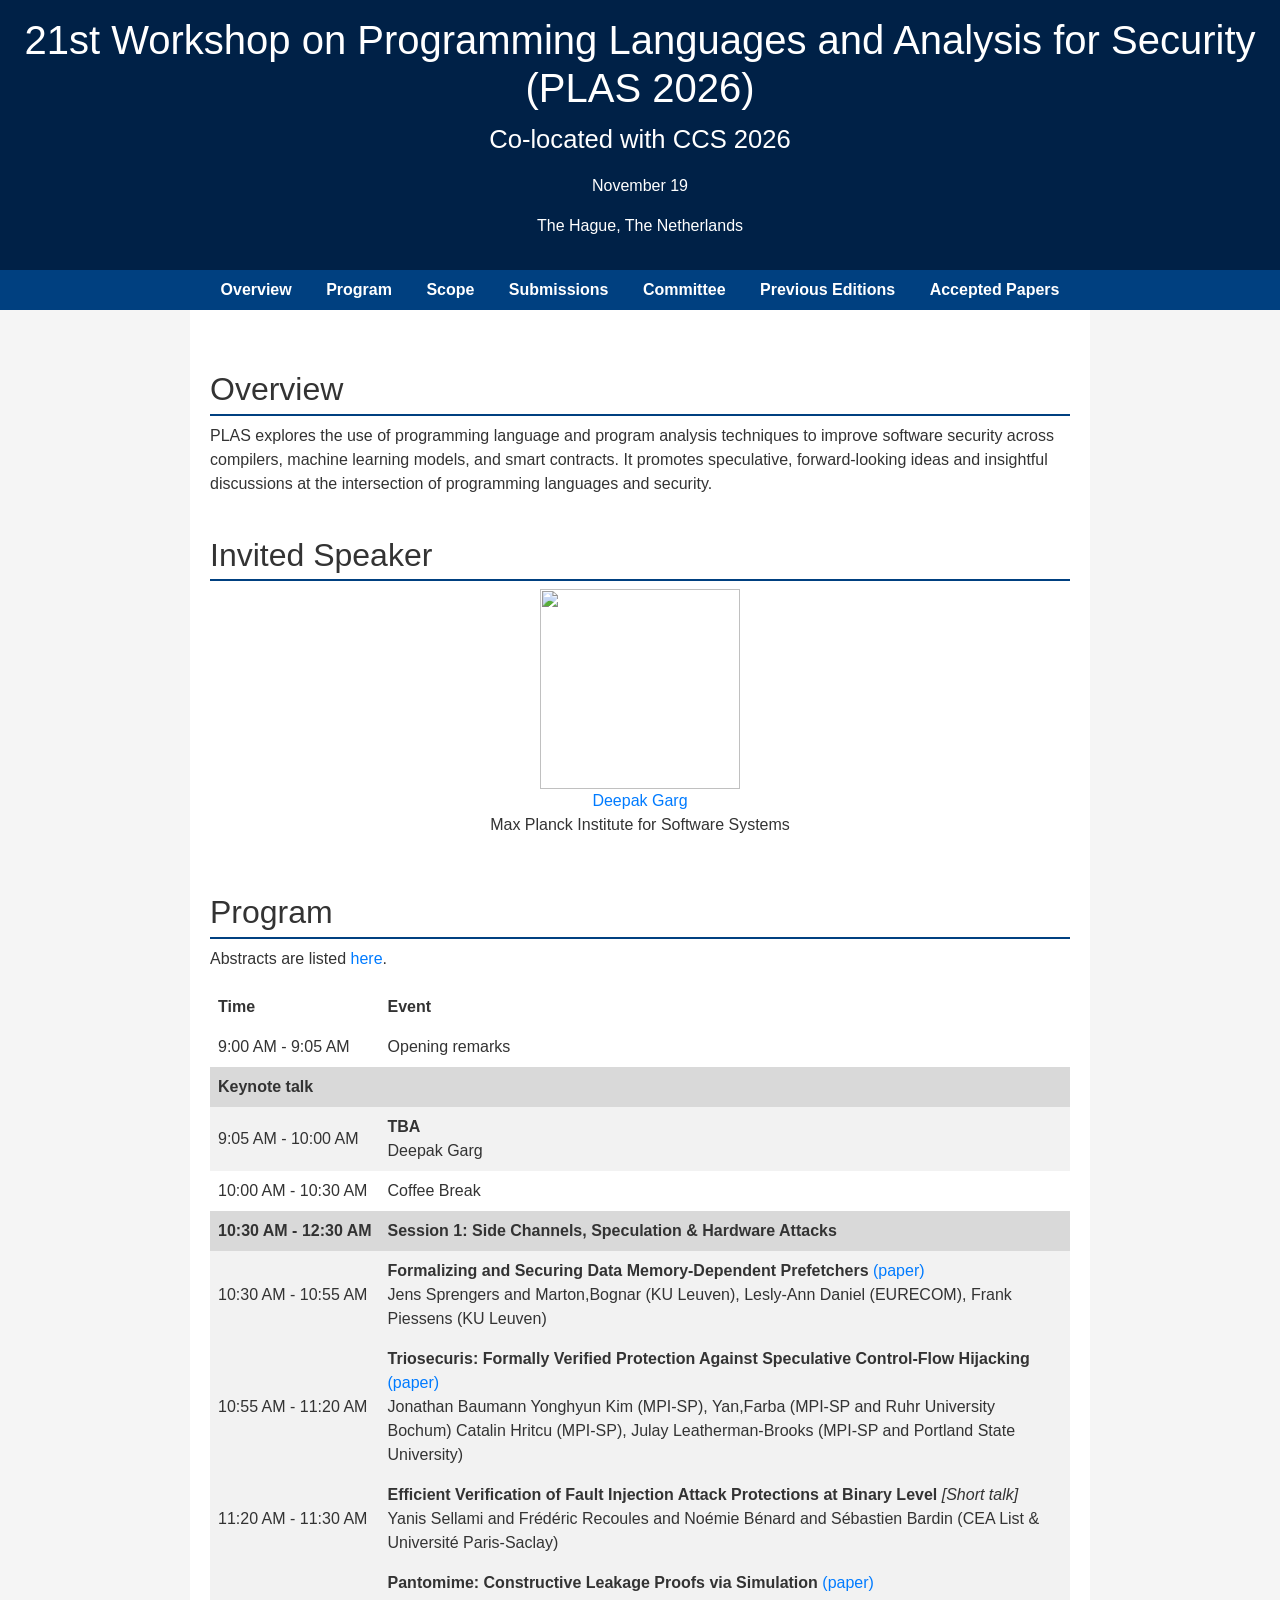
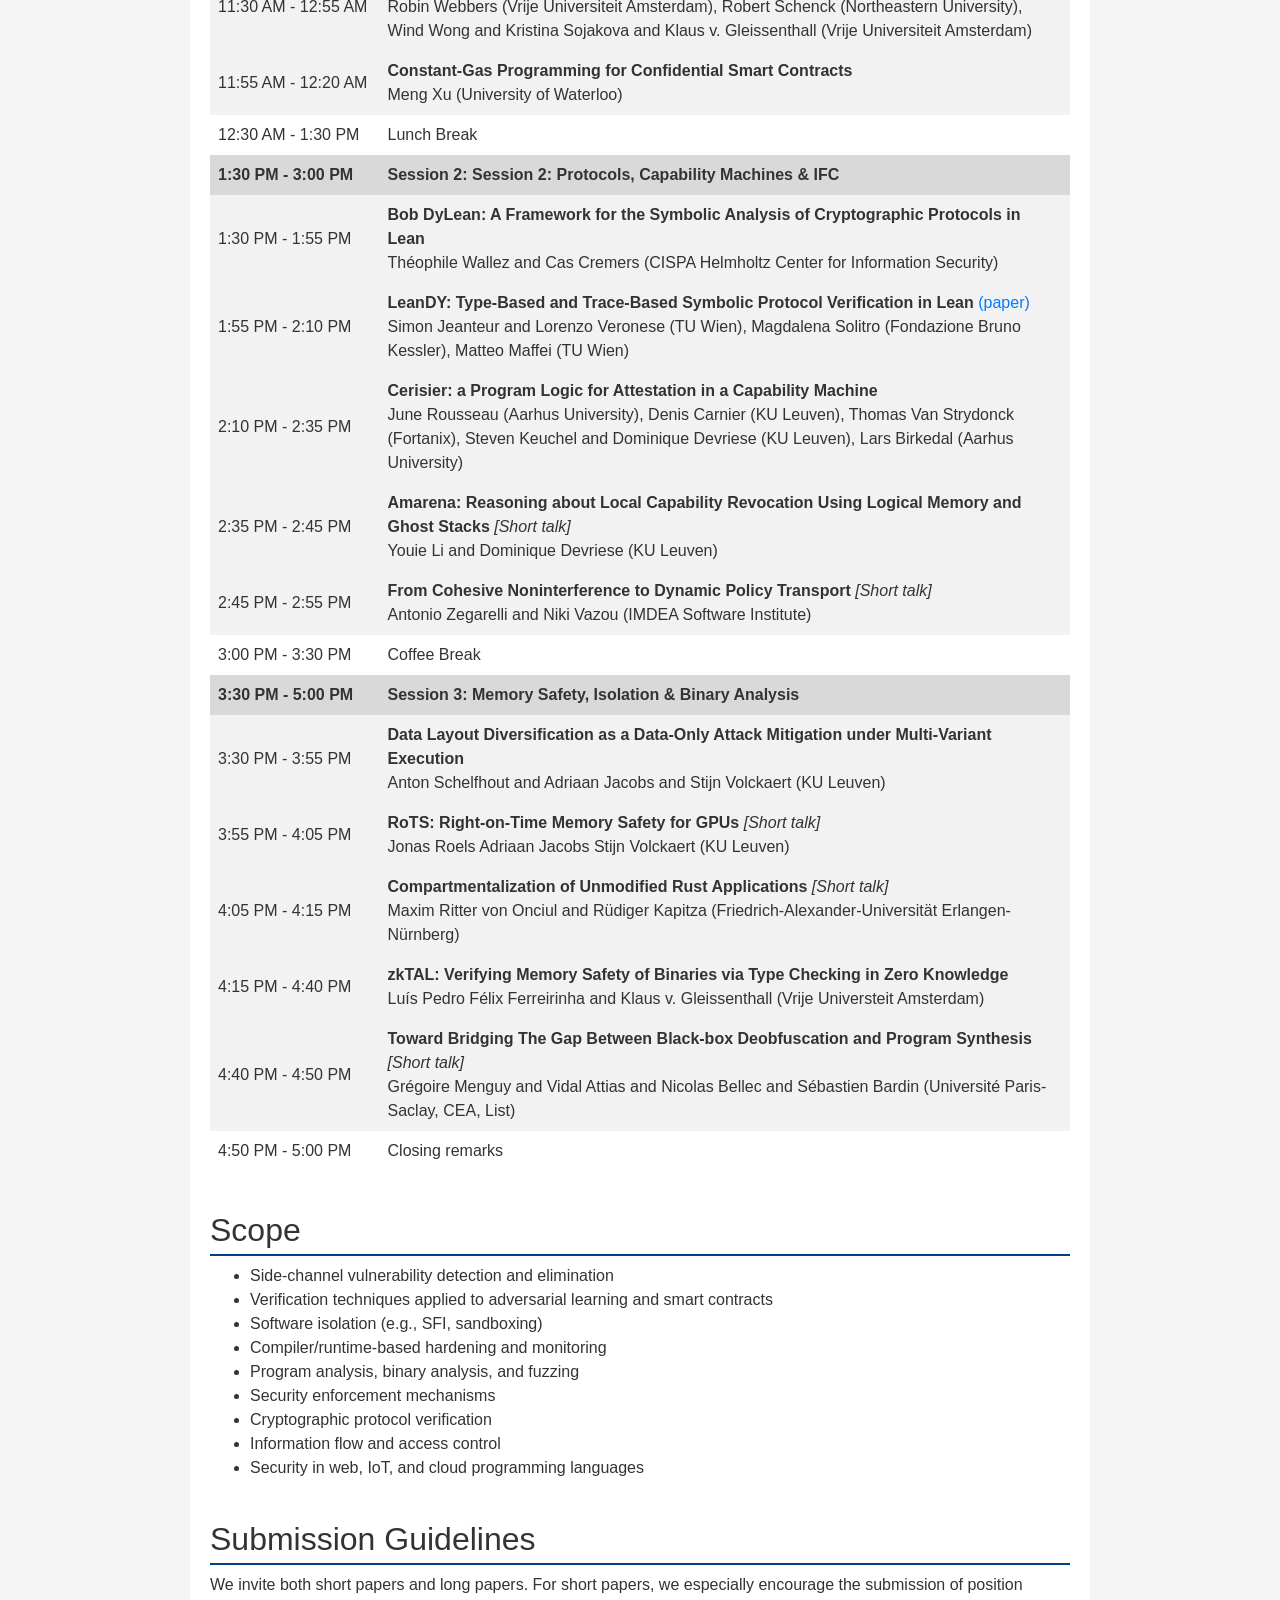
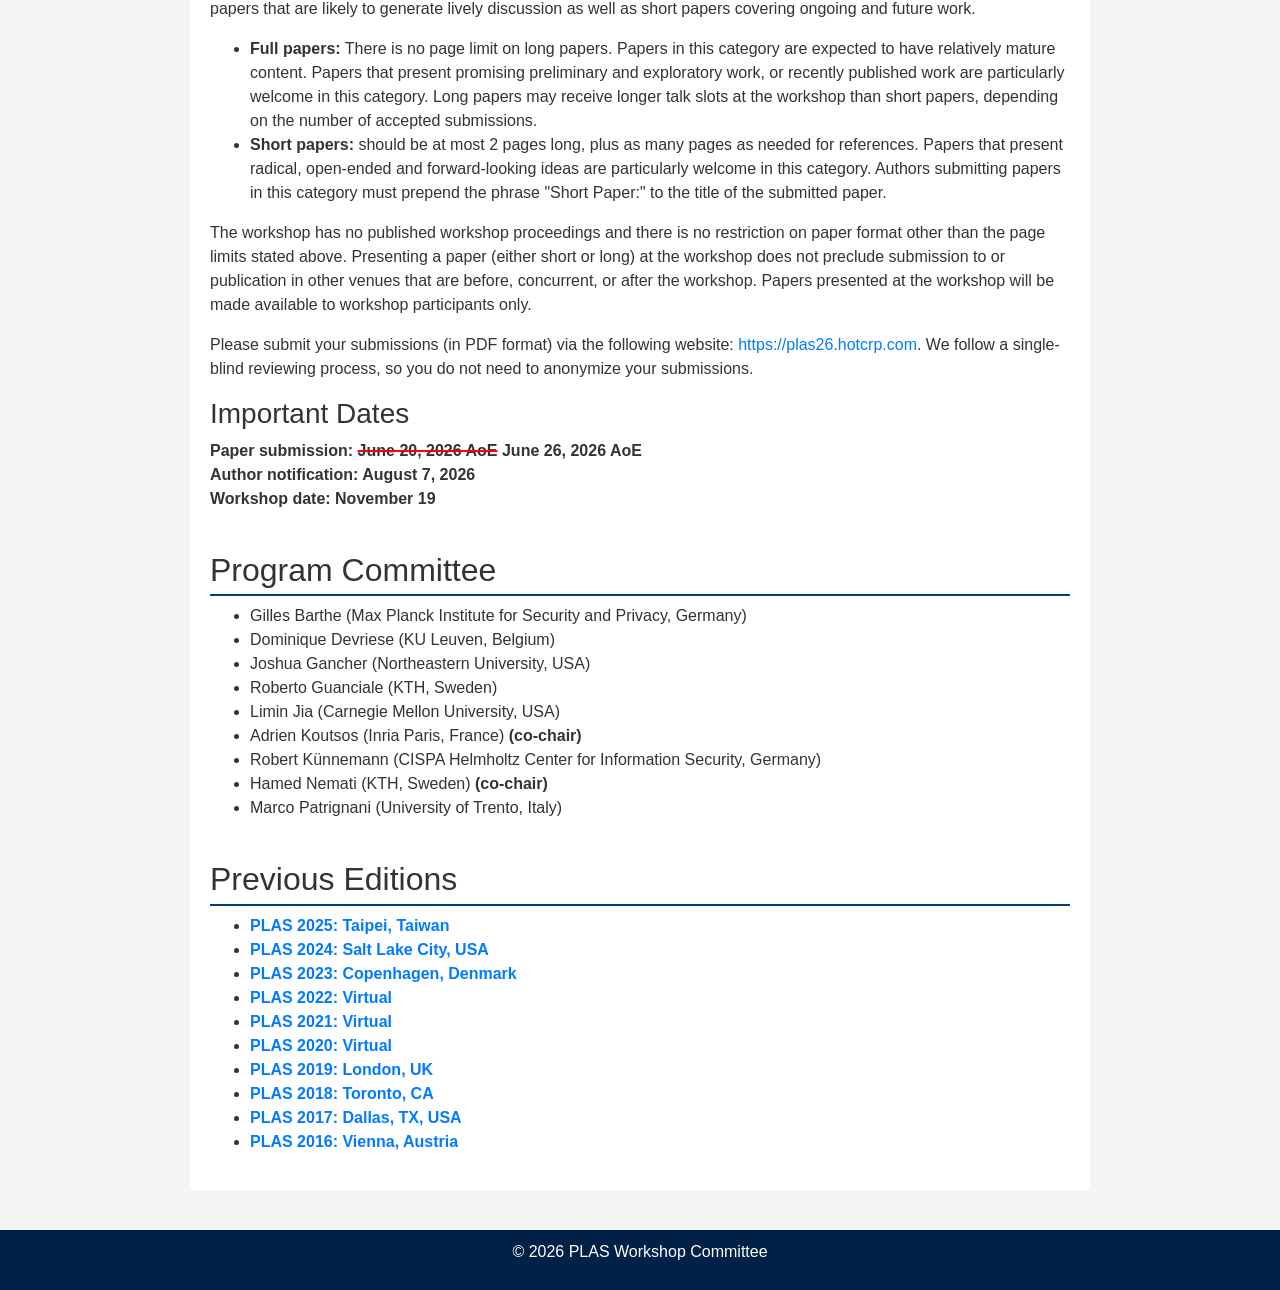
==== commit 8468225c: "add some papers" ====
--- a/index.html
+++ b/index.html
@@ -117,7 +117,9 @@
                 <td style="padding: 8px; white-space: nowrap;">10:30 AM - 10:55 AM</td>
                 <td style="padding: 8px;"><strong>Formalizing and
                     Securing Data Memory-Dependent
-                    Prefetchers</strong><br> Jens Sprengers and
+                    Prefetchers</strong>
+                  <a href="https://arxiv.org/abs/2610.37454">(paper)</a>                  
+                  <br> Jens Sprengers and
                   Marton,Bognar (KU Leuven), Lesly-Ann Daniel (EURECOM),
                   Frank Piessens (KU Leuven)</td>
               </tr>
@@ -127,6 +129,7 @@
                     Triosecuris:
                     Formally Verified Protection Against Speculative
                     Control-Flow Hijacking</strong>
+                  <a href="https://arxiv.org/abs/2601.22978">(paper)</a>
                   <br>
                   Jonathan Baumann
                   Yonghyun Kim (MPI-SP), Yan,Farba (MPI-SP and Ruhr
@@ -144,12 +147,15 @@
               </tr>
               <tr style="background-color: #f2f2f2;">
                 <td style="padding: 8px; white-space: nowrap;">11:30 AM - 12:55 AM</td>
-                <td style="padding: 8px;"><strong>Pantomime: Constructive Leakage Proofs via Simulation</strong><br>
-                Robin Webbers (Vrije Universiteit Amsterdam),
-                Robert Schenck (Northeastern University),
-                Wind Wong and
-                Kristina Sojakova and
-                Klaus v. Gleissenthall (Vrije Universiteit Amsterdam)</td>
+                <td style="padding: 8px;">
+                  <strong>Pantomime: Constructive Leakage Proofs via Simulation</strong>
+                  <a href="papers/pantomime.pdf">(paper)</a>
+                  <br>
+                  Robin Webbers (Vrije Universiteit Amsterdam),
+                  Robert Schenck (Northeastern University),
+                  Wind Wong and
+                  Kristina Sojakova and
+                  Klaus v. Gleissenthall (Vrije Universiteit Amsterdam)</td>
               </tr>
               <tr style="background-color: #f2f2f2;">
                 <td style="padding: 8px; white-space: nowrap;">11:55 AM - 12:20 AM</td>
@@ -173,7 +179,8 @@
               </tr>
               <tr style="background-color: #f2f2f2;">
                 <td style="padding: 8px; white-space: nowrap;">1:55 PM - 2:10 PM</td>
-                <td style="padding: 8px;"><strong>LeanDY: Type-Based and Trace-Based Symbolic Protocol Verification in Lean</strong><br>Simon Jeanteur and
+                <td style="padding: 8px;"><strong>LeanDY: Type-Based and Trace-Based Symbolic Protocol Verification in Lean</strong> <a href="papers/leanDY.pdf">(paper)</a>
+                  <br>Simon Jeanteur and
                 Lorenzo Veronese (TU Wien),
                 Magdalena Solitro (Fondazione Bruno Kessler),
                 Matteo Maffei (TU Wien)</td>
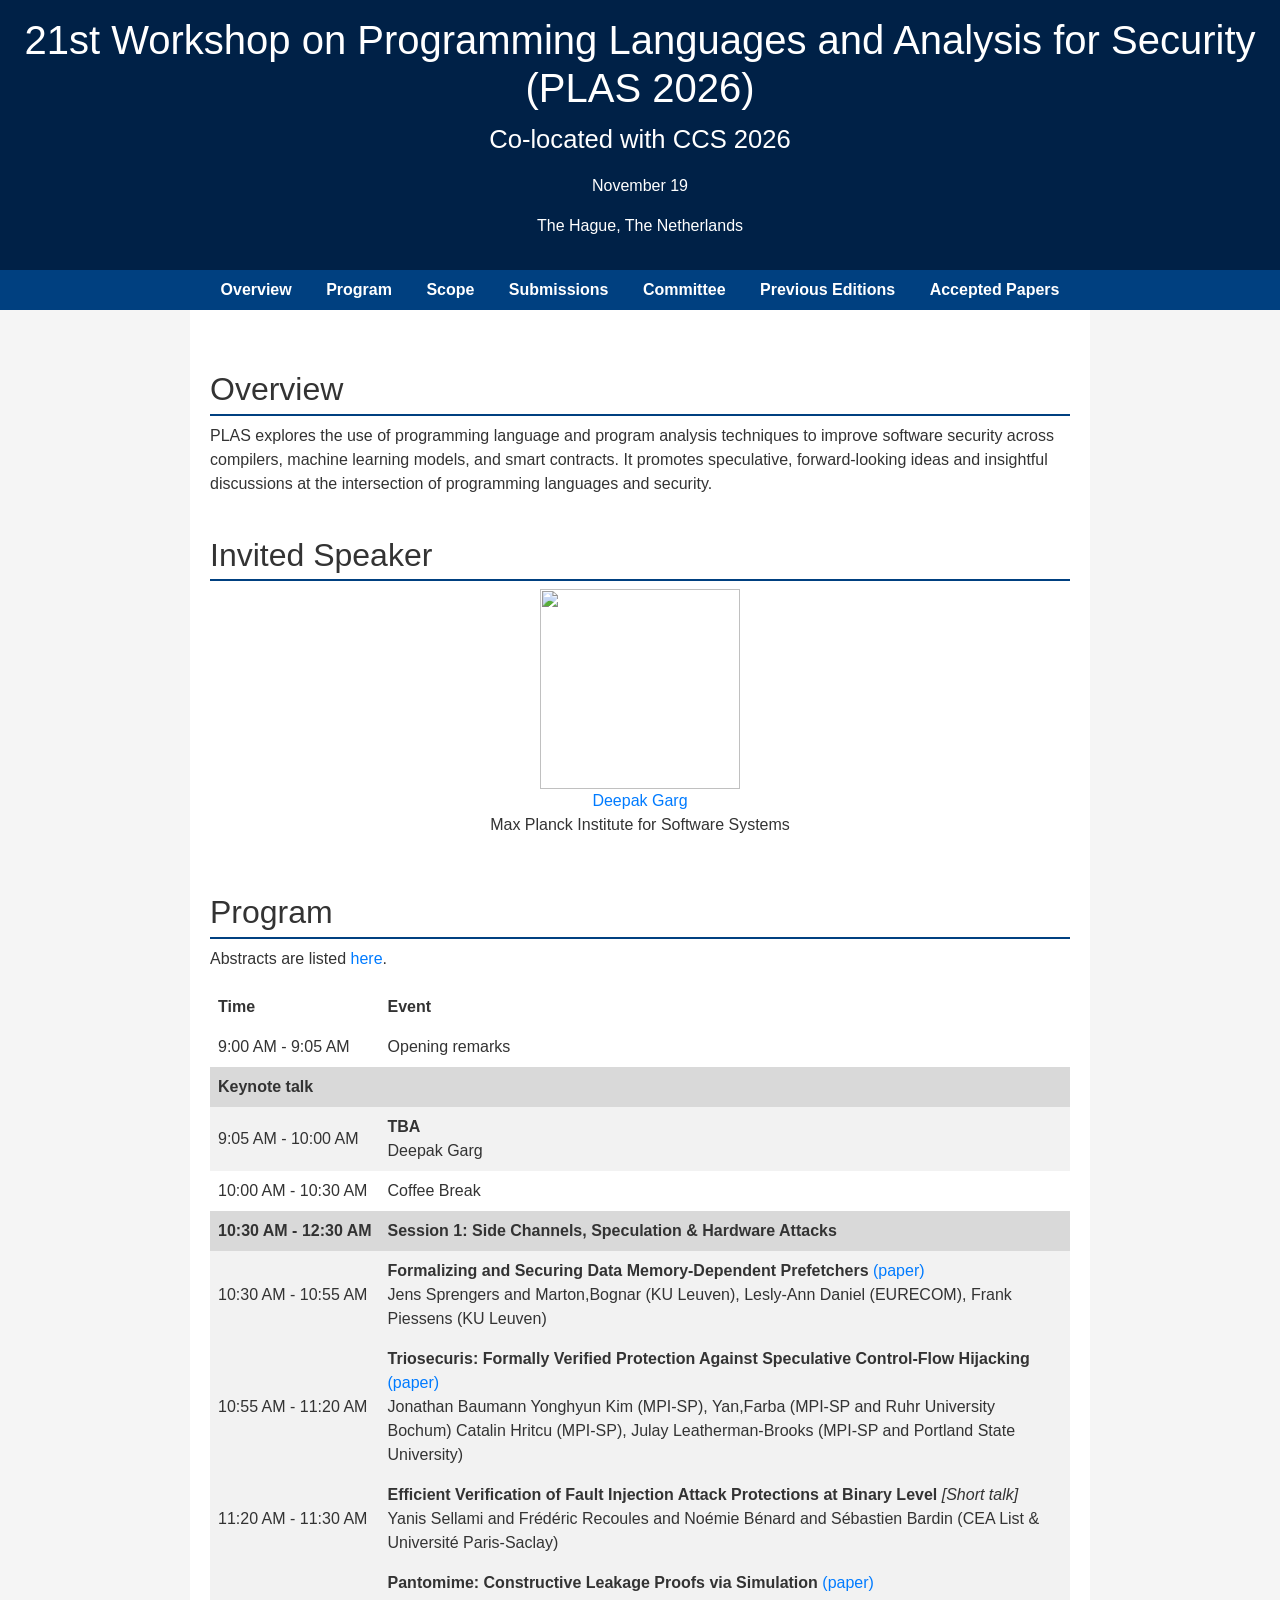
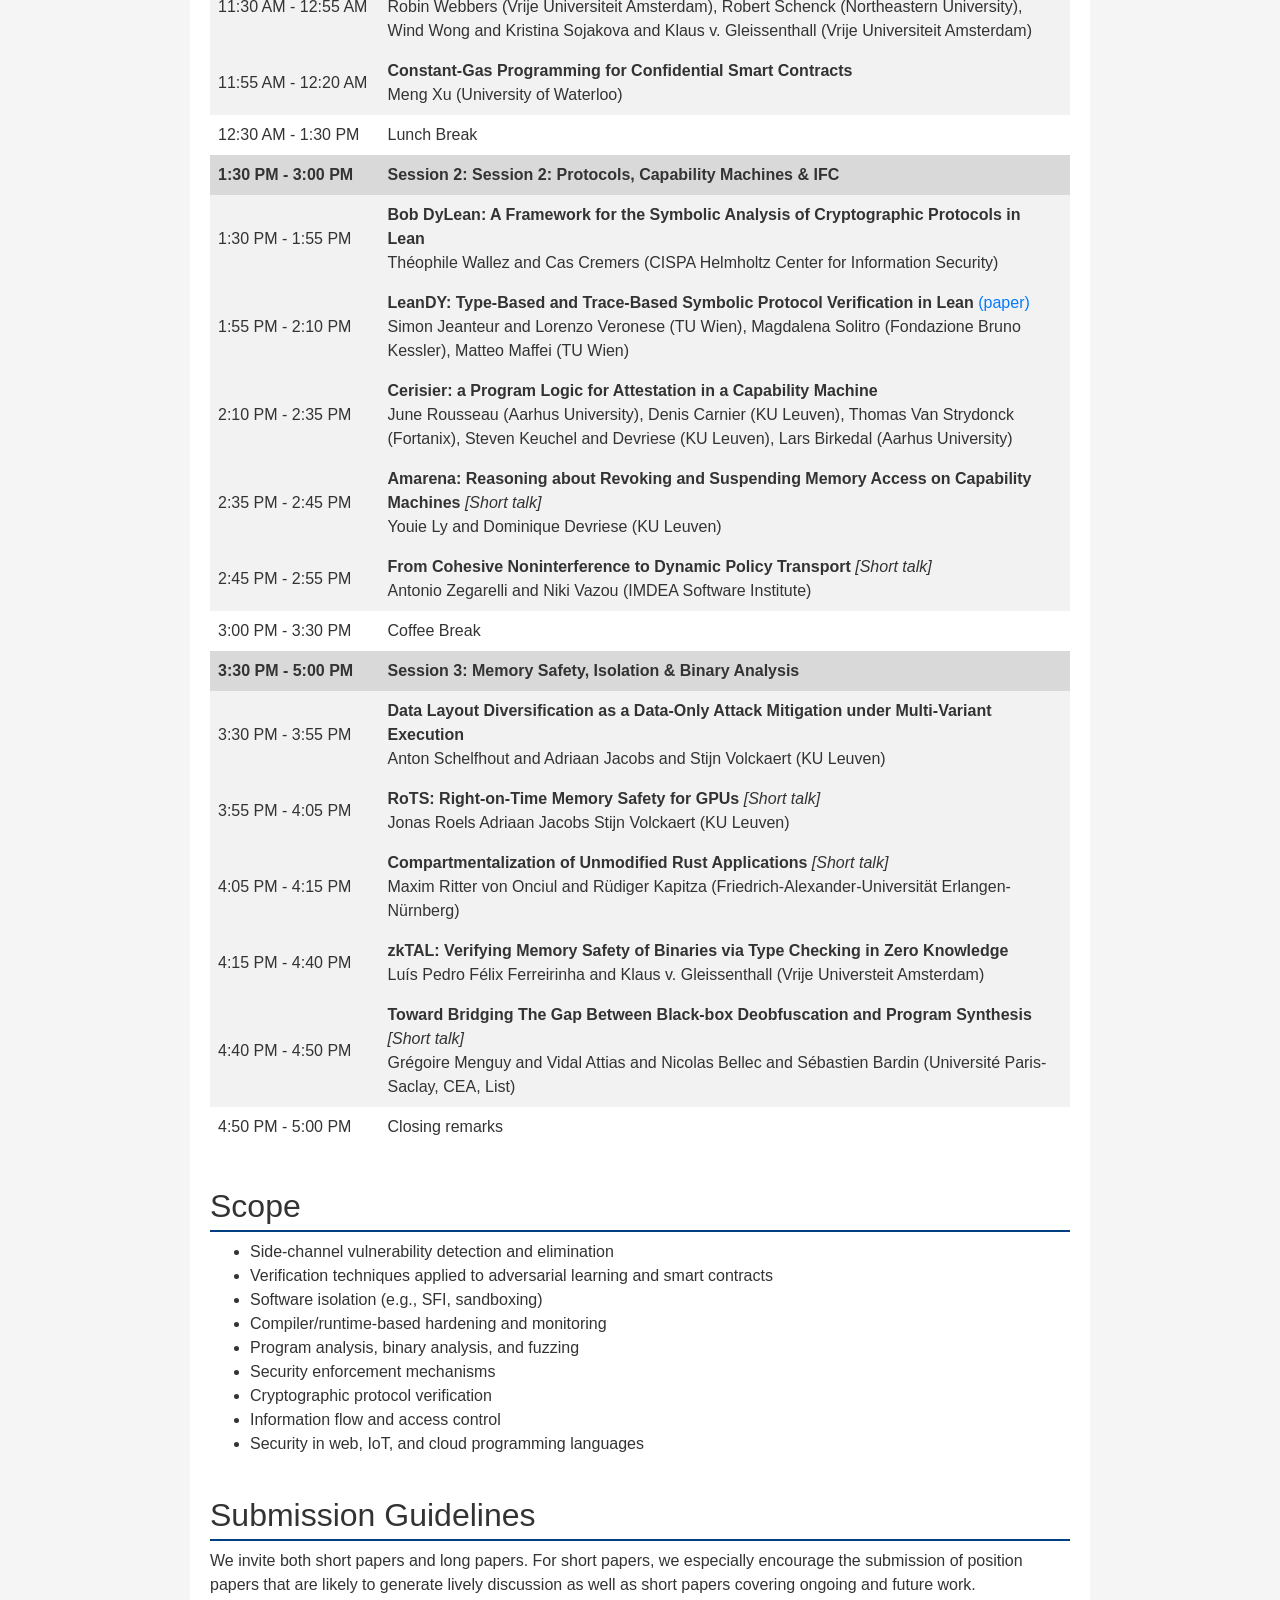
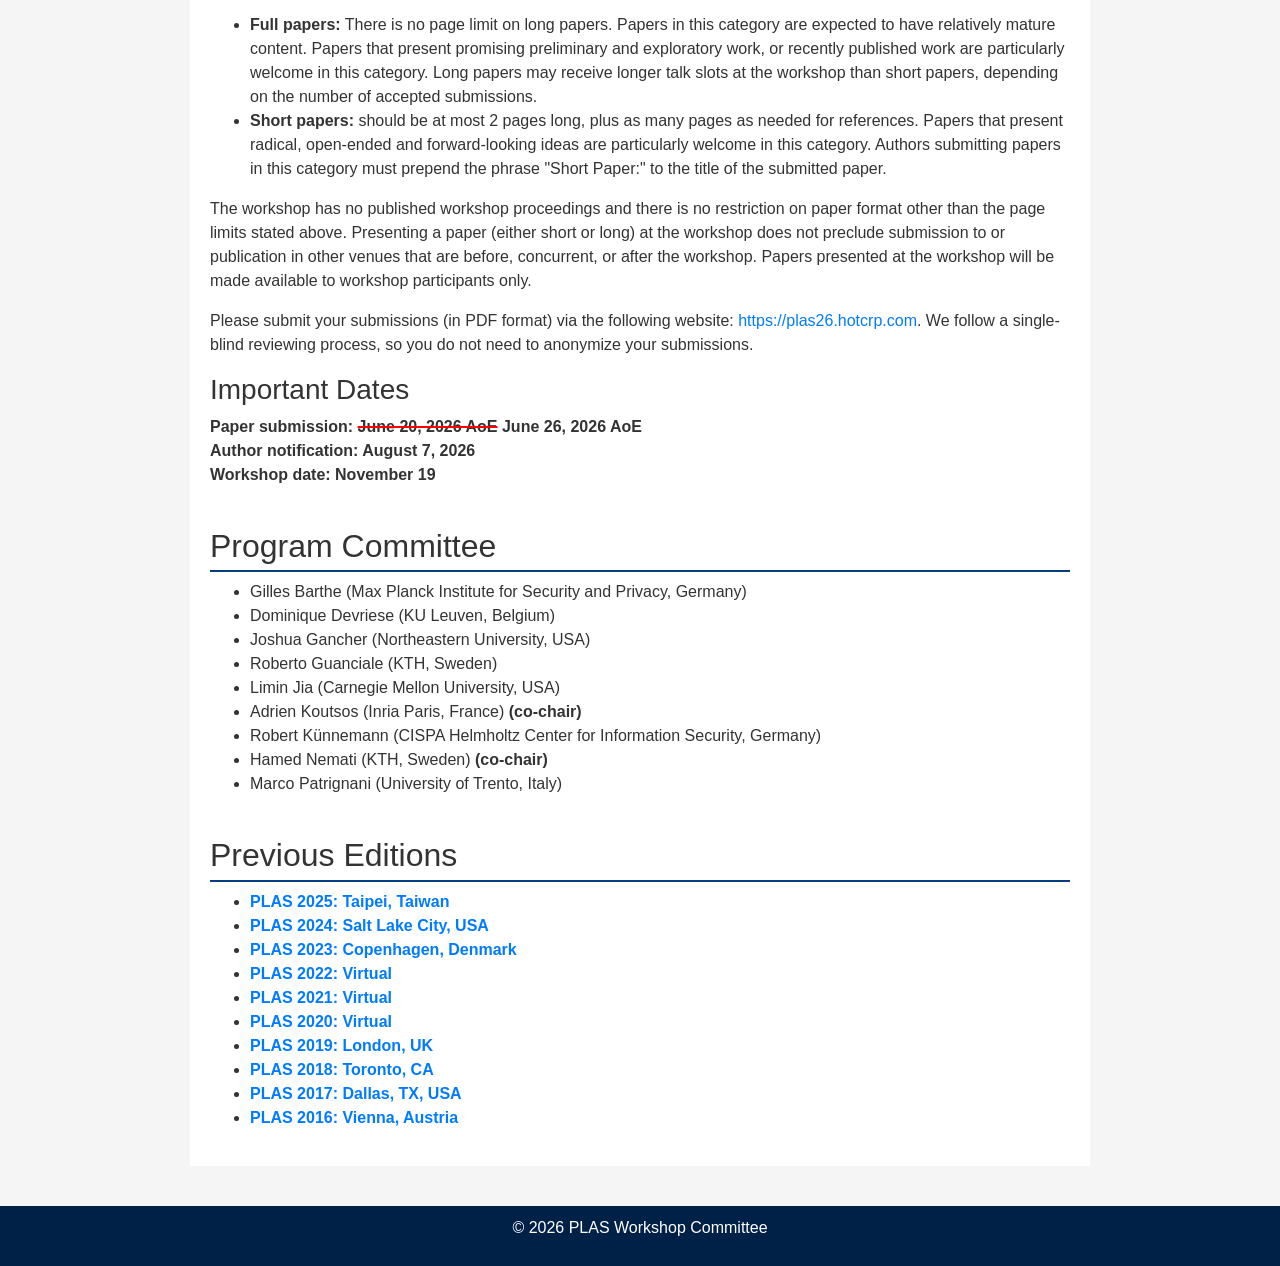
==== commit a23c3ed3: "Fix names and update talk title in index.html Corrected names and updated the title of a talk." ====
--- a/index.html
+++ b/index.html
@@ -191,16 +191,16 @@
                 Denis Carnier (KU Leuven),
                 Thomas Van Strydonck (Fortanix),
                 Steven Keuchel and
-                Dominique Devriese (KU Leuven),
+                 Devriese (KU Leuven),
                 Lars Birkedal (Aarhus University)</td>
               </tr>
               <tr style="background-color: #f2f2f2;">
                 <td style="padding: 8px; white-space: nowrap;">2:35 PM - 2:45 PM</td>
-                <td style="padding: 8px;"><strong>Amarena: Reasoning
-                about Local Capability Revocation Using Logical Memory
-                    and Ghost Stacks</strong> <i>[Short talk]</i>
+                <td style="padding: 8px;"><strong>Amarena: Reasoning about Revoking and Suspending
+					Memory Access on Capability Machines
+                    </strong> <i>[Short talk]</i>
                   <br>
-                  Youie Li and Dominique
+                  Youie Ly and Dominique
                 Devriese (KU Leuven)</td>
               </tr>
               <tr style="background-color: #f2f2f2;">
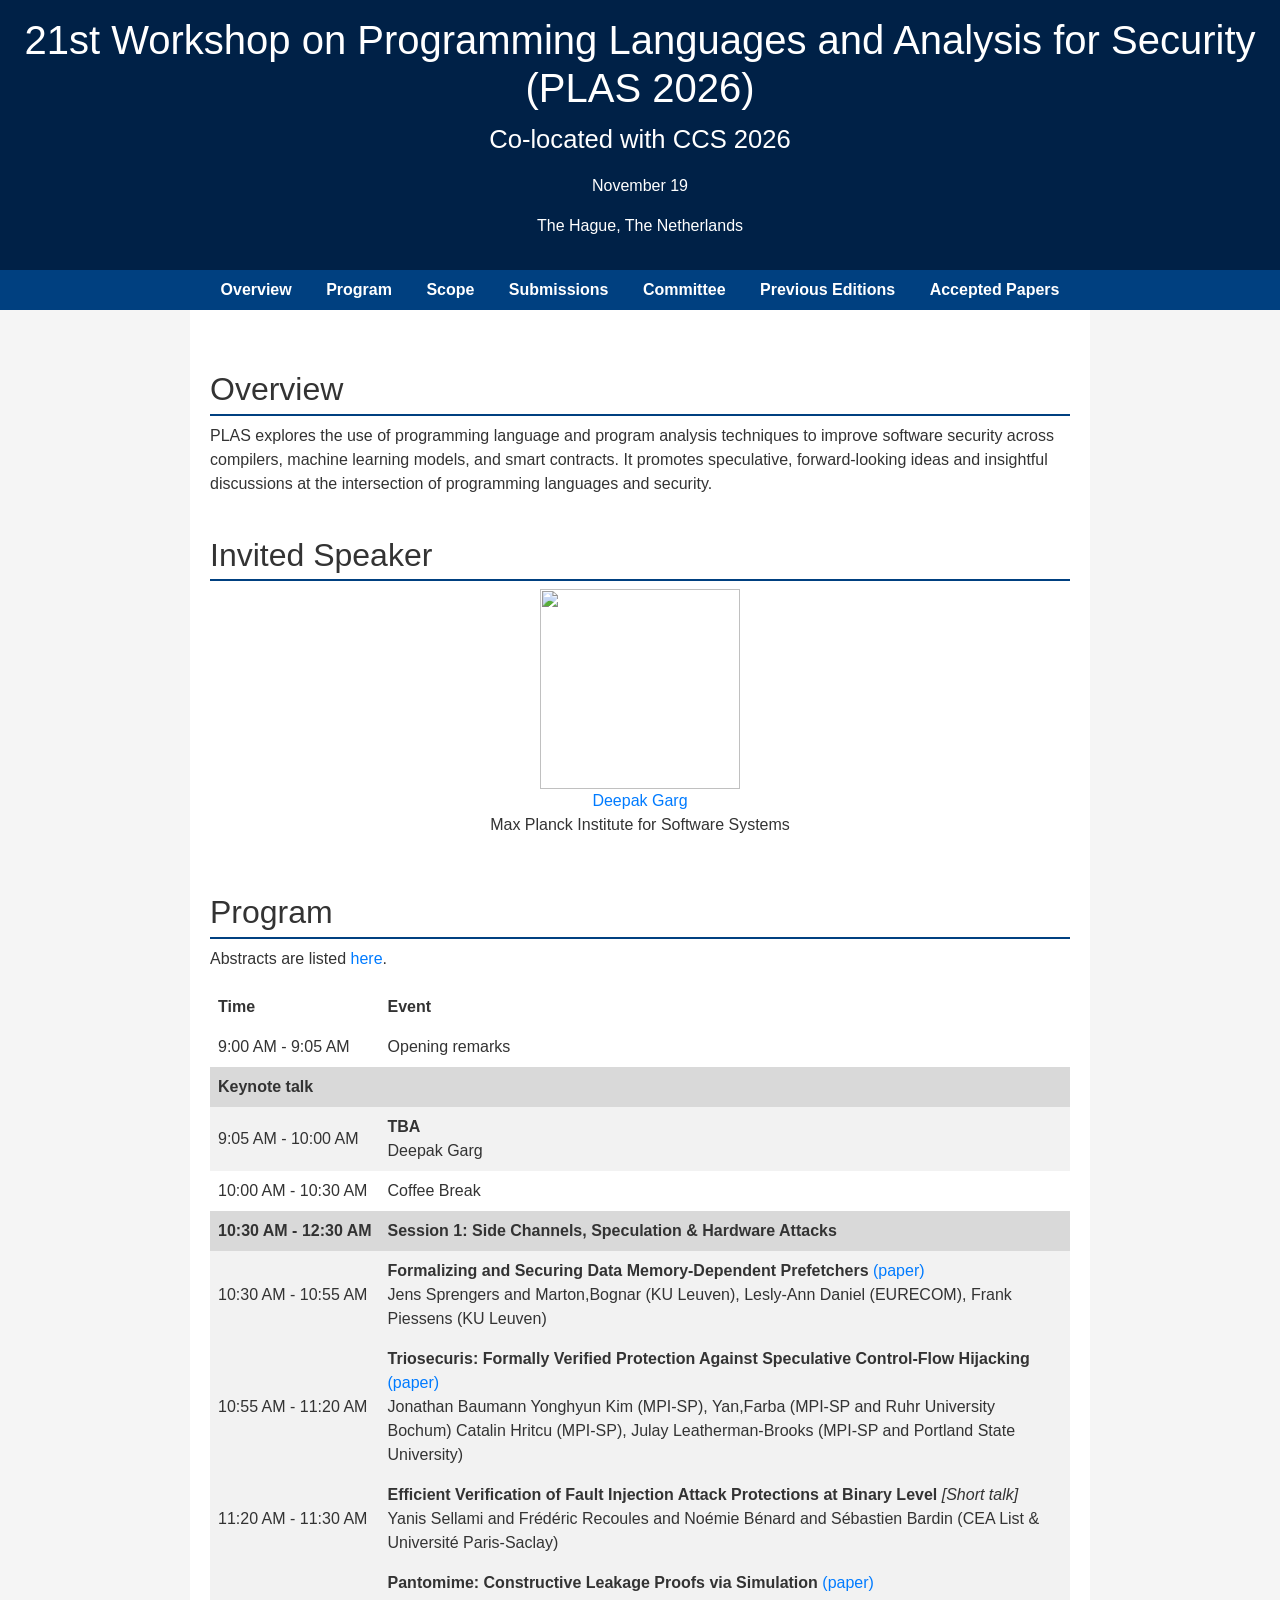
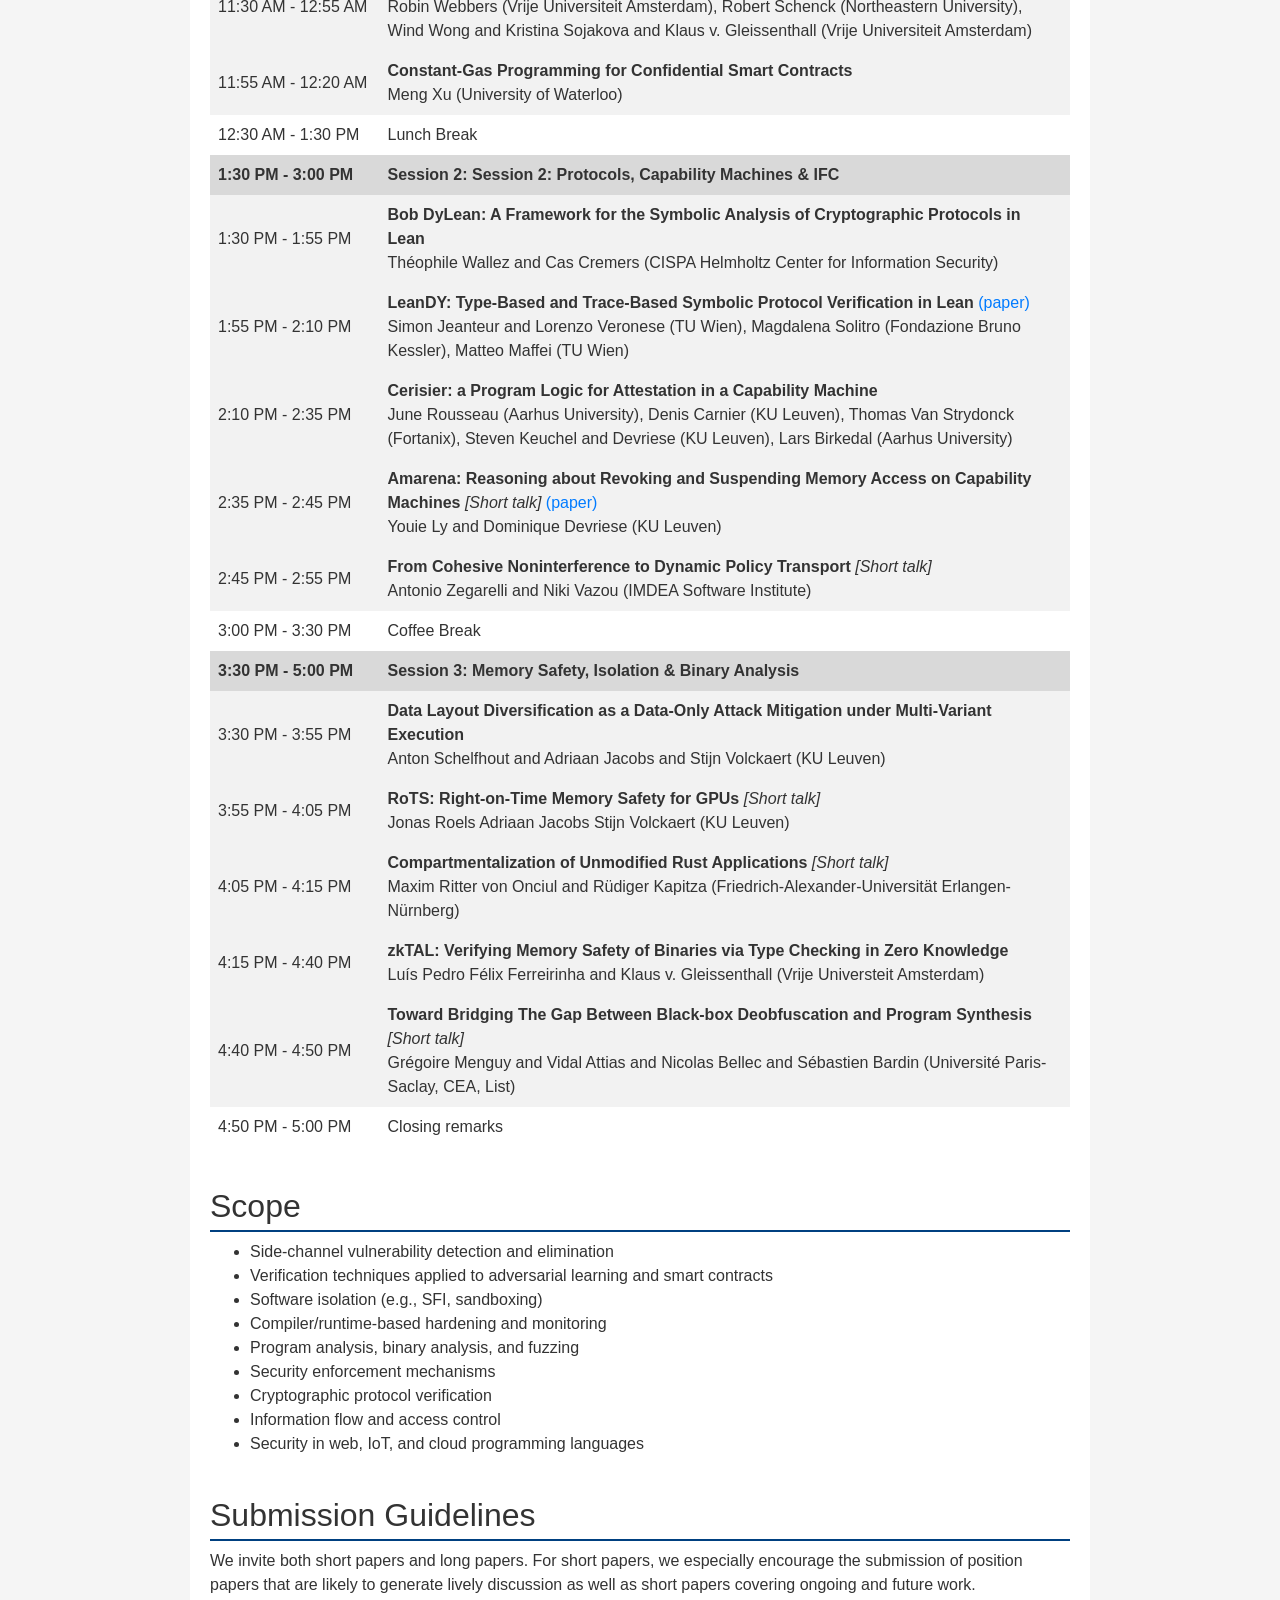
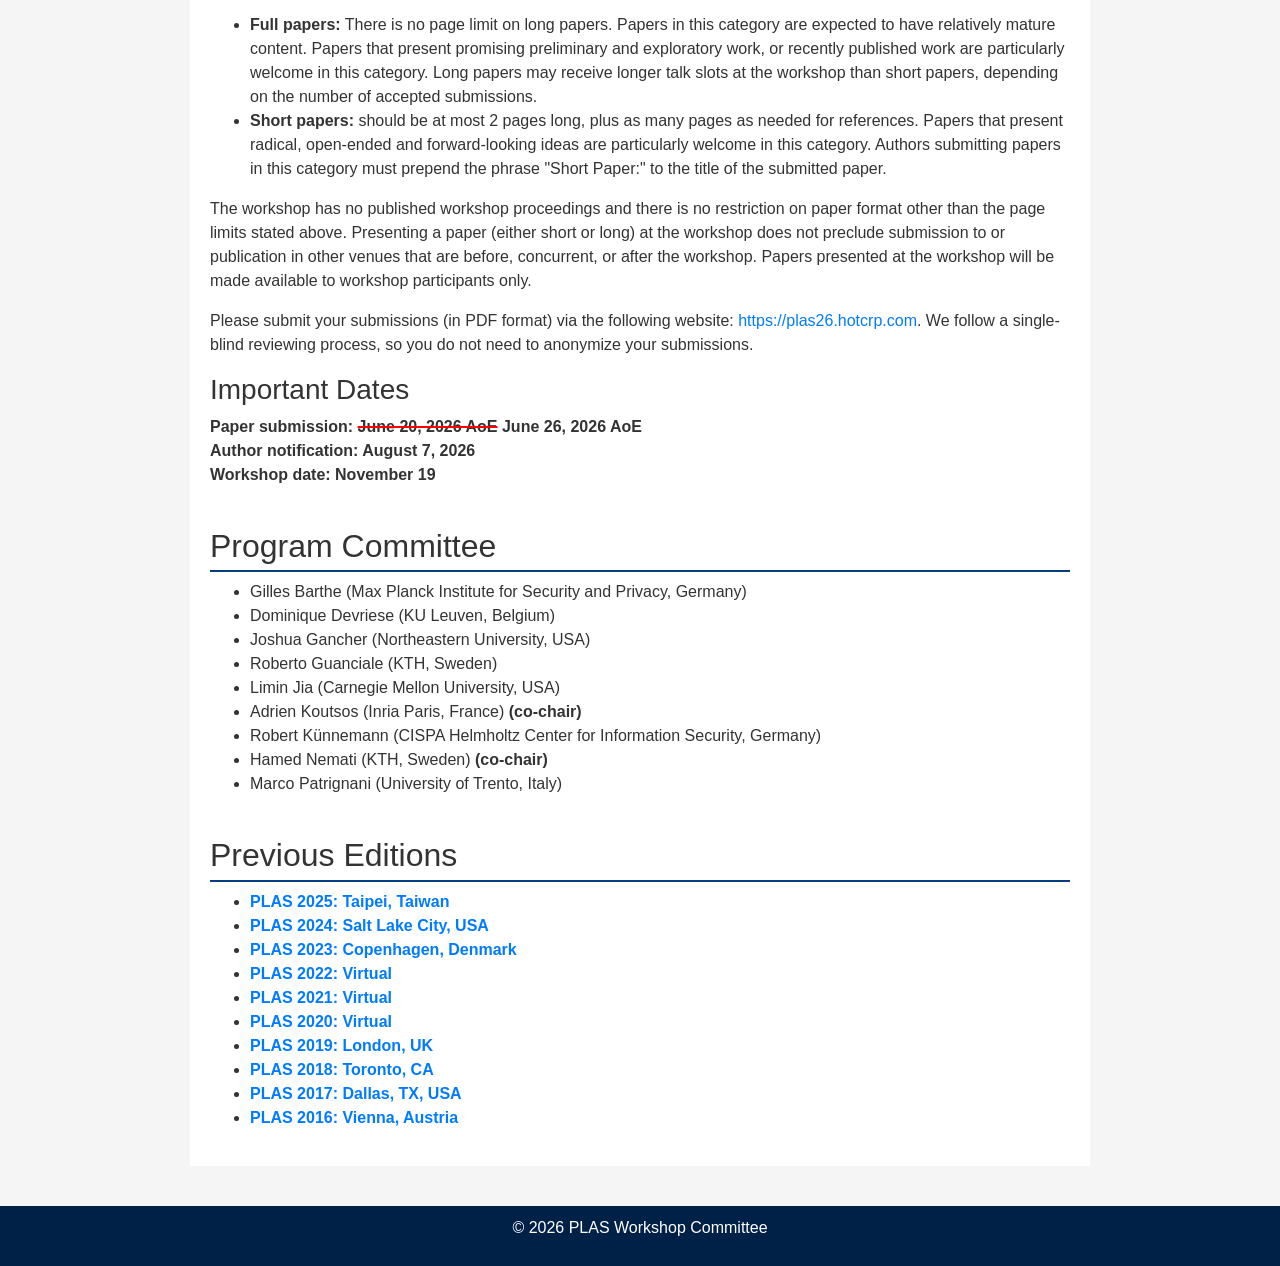
==== commit 04bb9af8: "Add paper link for Amarena's short talk Added link to paper for Amarena's talk." ====
--- a/index.html
+++ b/index.html
@@ -199,6 +199,7 @@
                 <td style="padding: 8px;"><strong>Amarena: Reasoning about Revoking and Suspending
 					Memory Access on Capability Machines
                     </strong> <i>[Short talk]</i>
+					<a href="papers/Amarena.pdf">(paper)</a>
                   <br>
                   Youie Ly and Dominique
                 Devriese (KU Leuven)</td>
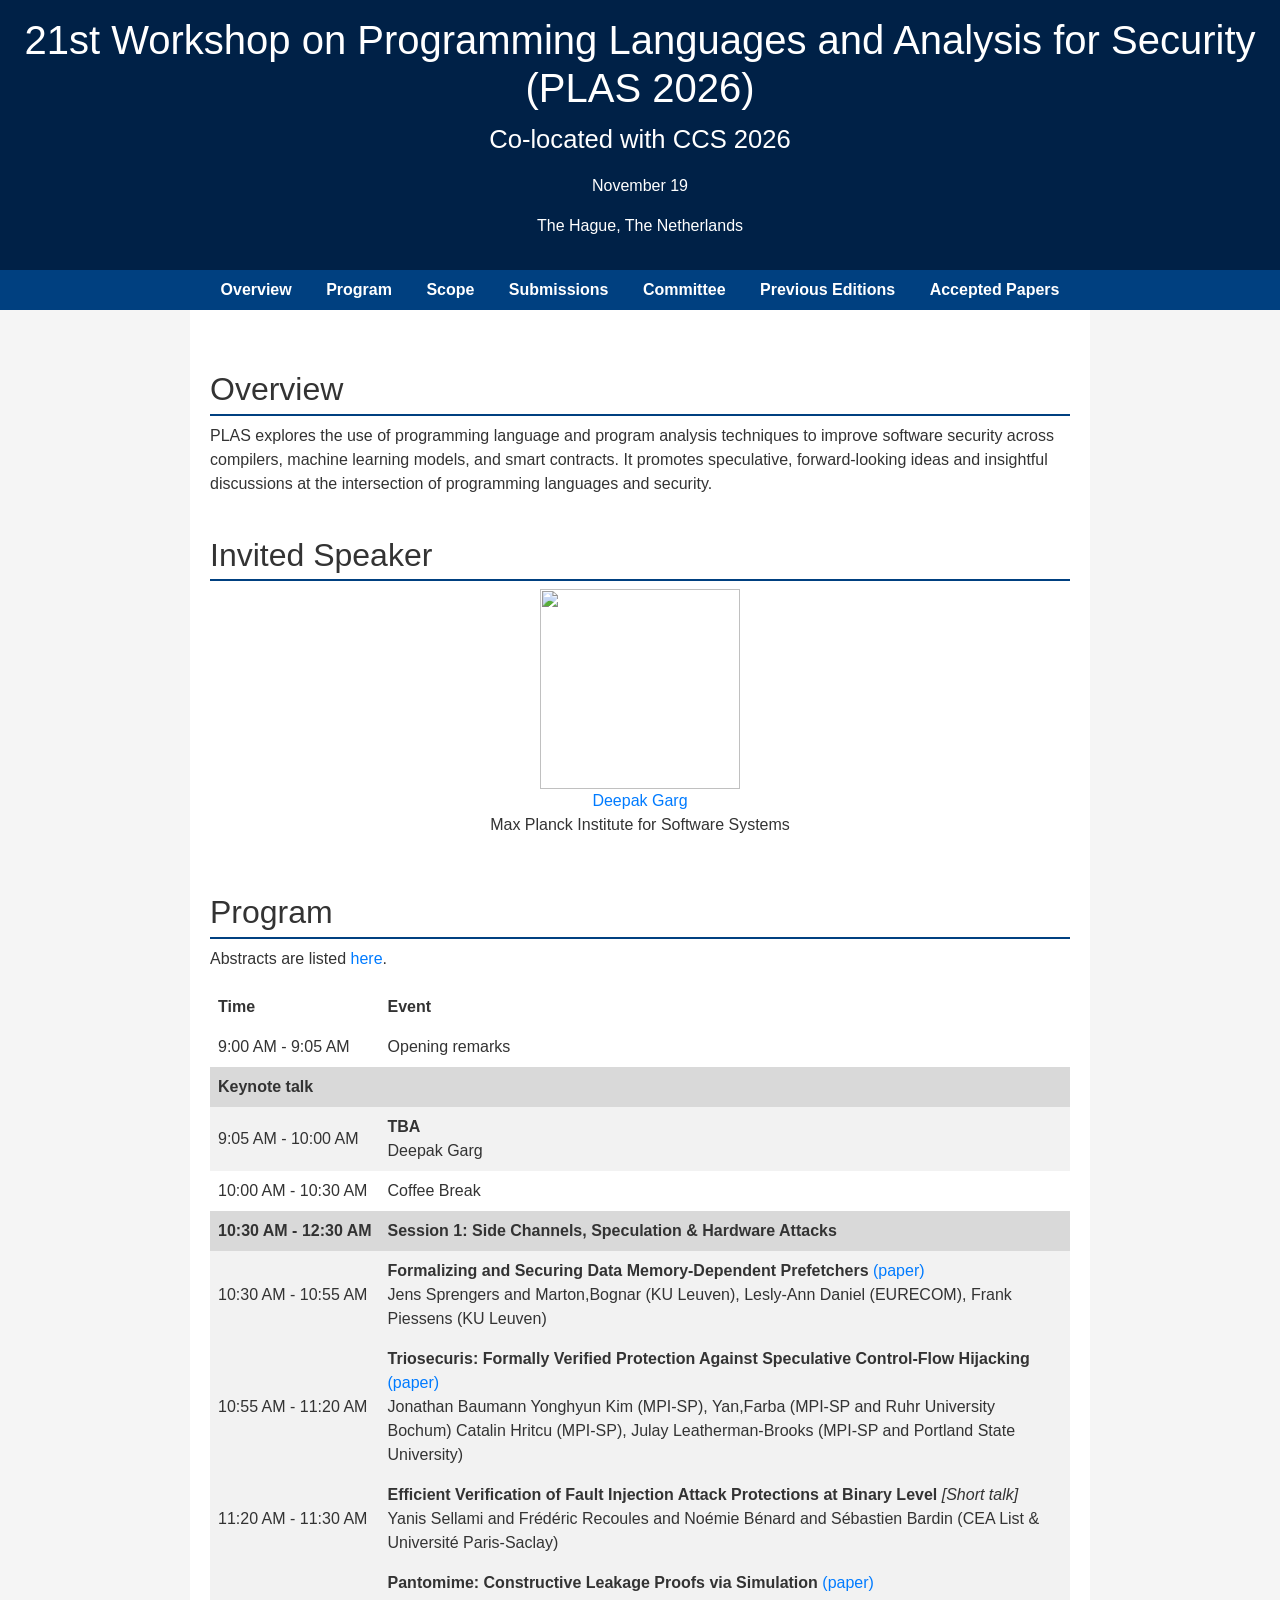
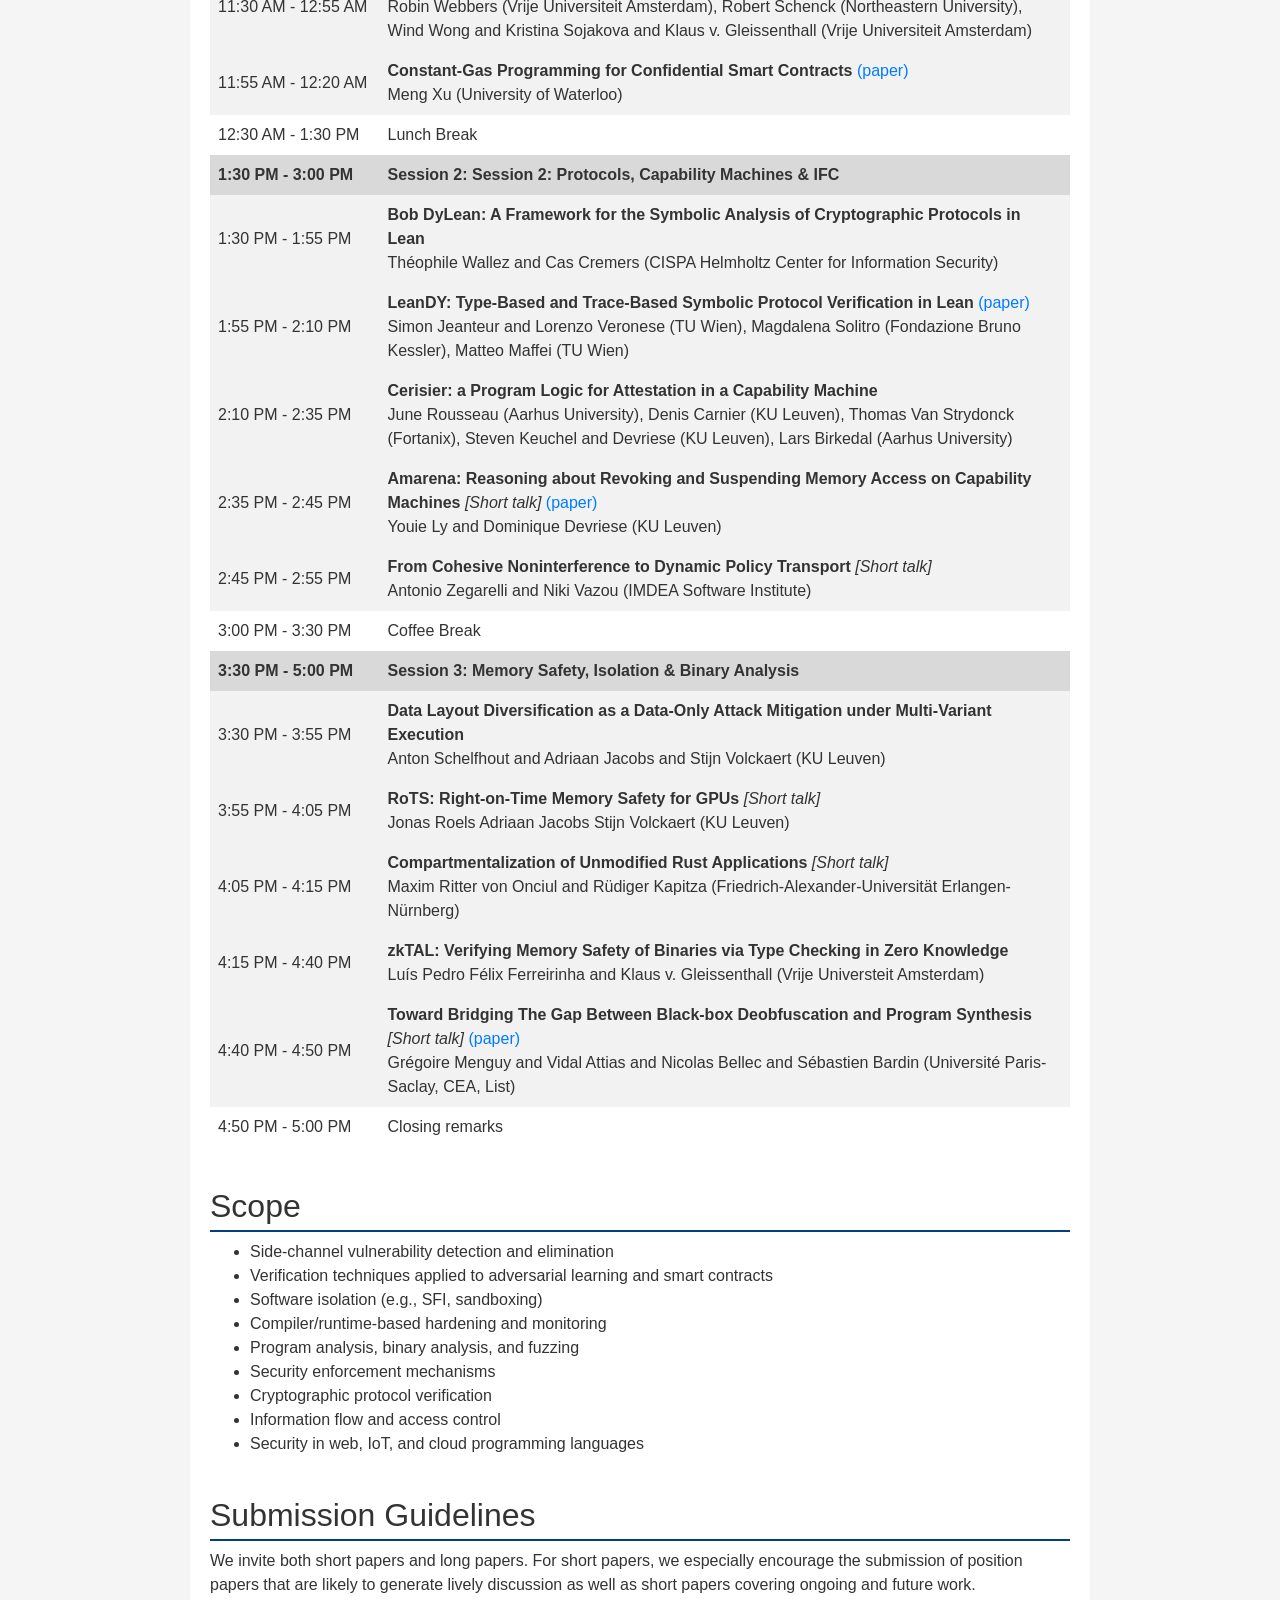
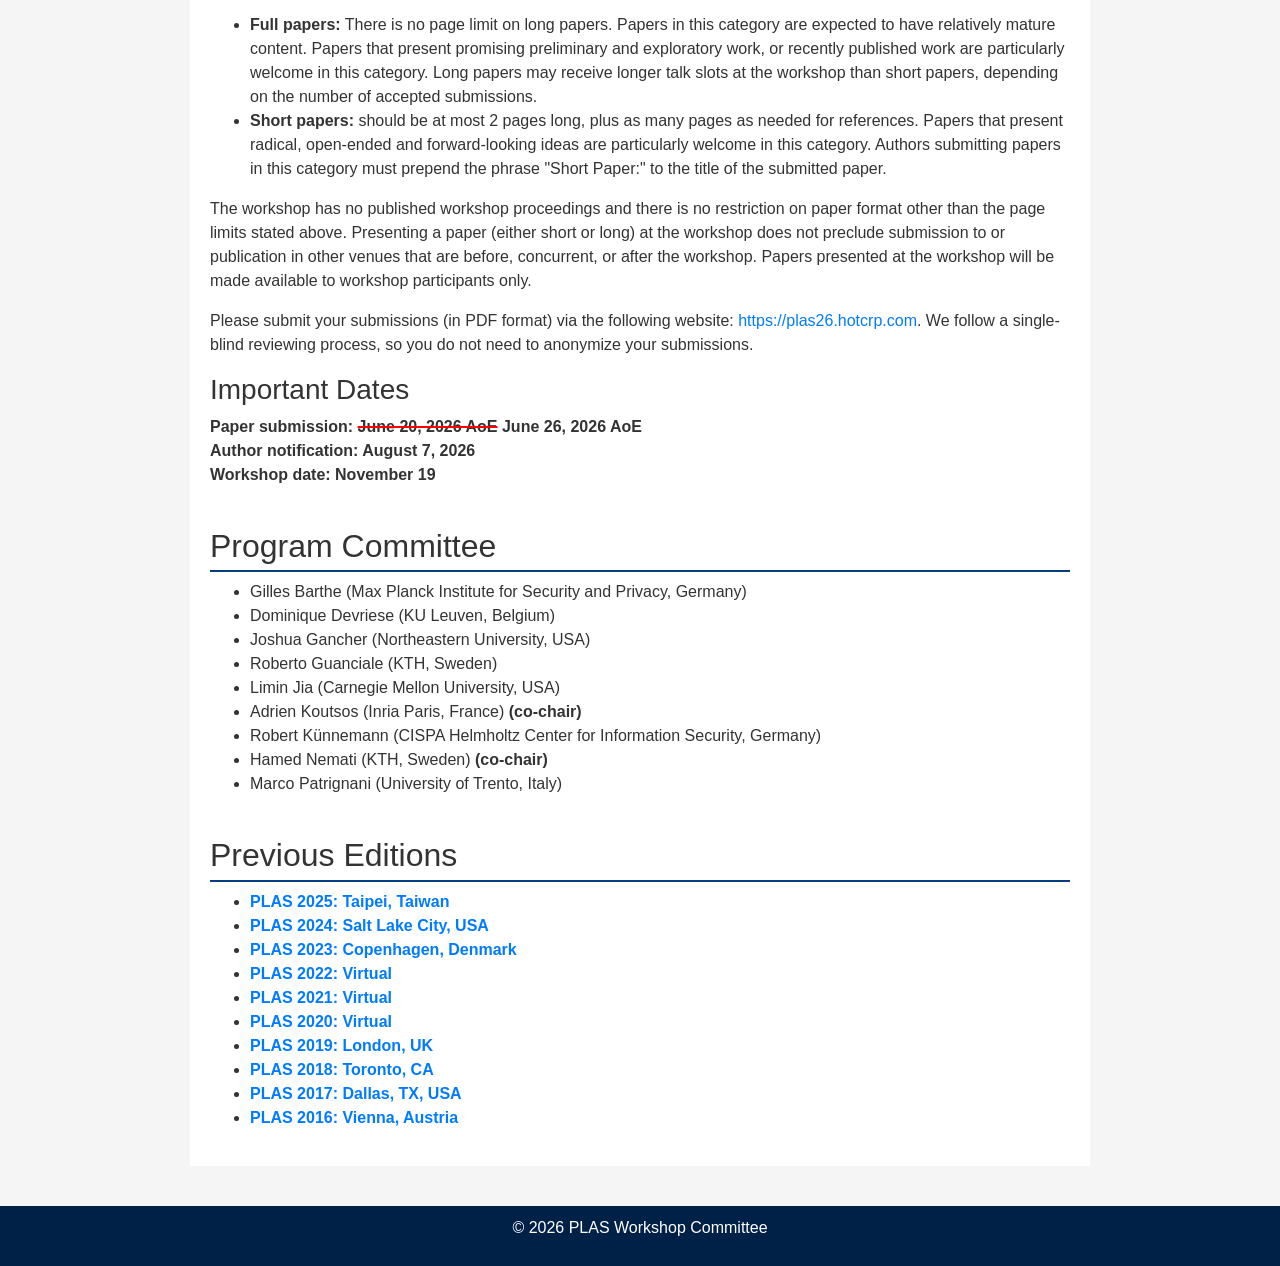
==== commit 1d8311d4: "Add paper links to schedule in index.html Added links to papers for two presentations in the schedul" ====
--- a/index.html
+++ b/index.html
@@ -159,7 +159,9 @@
               </tr>
               <tr style="background-color: #f2f2f2;">
                 <td style="padding: 8px; white-space: nowrap;">11:55 AM - 12:20 AM</td>
-                <td style="padding: 8px;"><strong>Constant-Gas Programming for Confidential Smart Contracts</strong><br> Meng Xu (University of Waterloo)</td>
+                <td style="padding: 8px;"><strong>Constant-Gas Programming for Confidential Smart Contracts</strong>
+				<a href="papers/const-gas.pdf">(paper)</a>
+				<br> Meng Xu (University of Waterloo)</td>
               </tr>
               <!-- Lunch -->
               <tr>
@@ -259,12 +261,10 @@
               <tr style="background-color: #f2f2f2;">
                 <td style="padding: 8px; white-space: nowrap;">4:40 PM - 4:50 PM</td>
                 <td style="padding: 8px;"><strong>Toward Bridging The
-                Gap Between Black-box Deobfuscation and Program
-                    Synthesis</strong> <i>[Short talk]</i>
+                Gap Between Black-box Deobfuscation and Program Synthesis</strong> <i>[Short talk]</i>
+				<a href="papers/Black-boxDeobfuscation.pdf">(paper)</a>
                   <br>
-                  Grégoire Menguy and Vidal Attias
-                and Nicolas Bellec and Sébastien Bardin (Université
-                Paris-Saclay, CEA, List)</td>
+                  Grégoire Menguy and Vidal Attias and Nicolas Bellec and Sébastien Bardin (Université Paris-Saclay, CEA, List)</td>
               </tr>
               <tr>
                 <td style="padding: 8px;">4:50 PM - 5:00 PM</td>
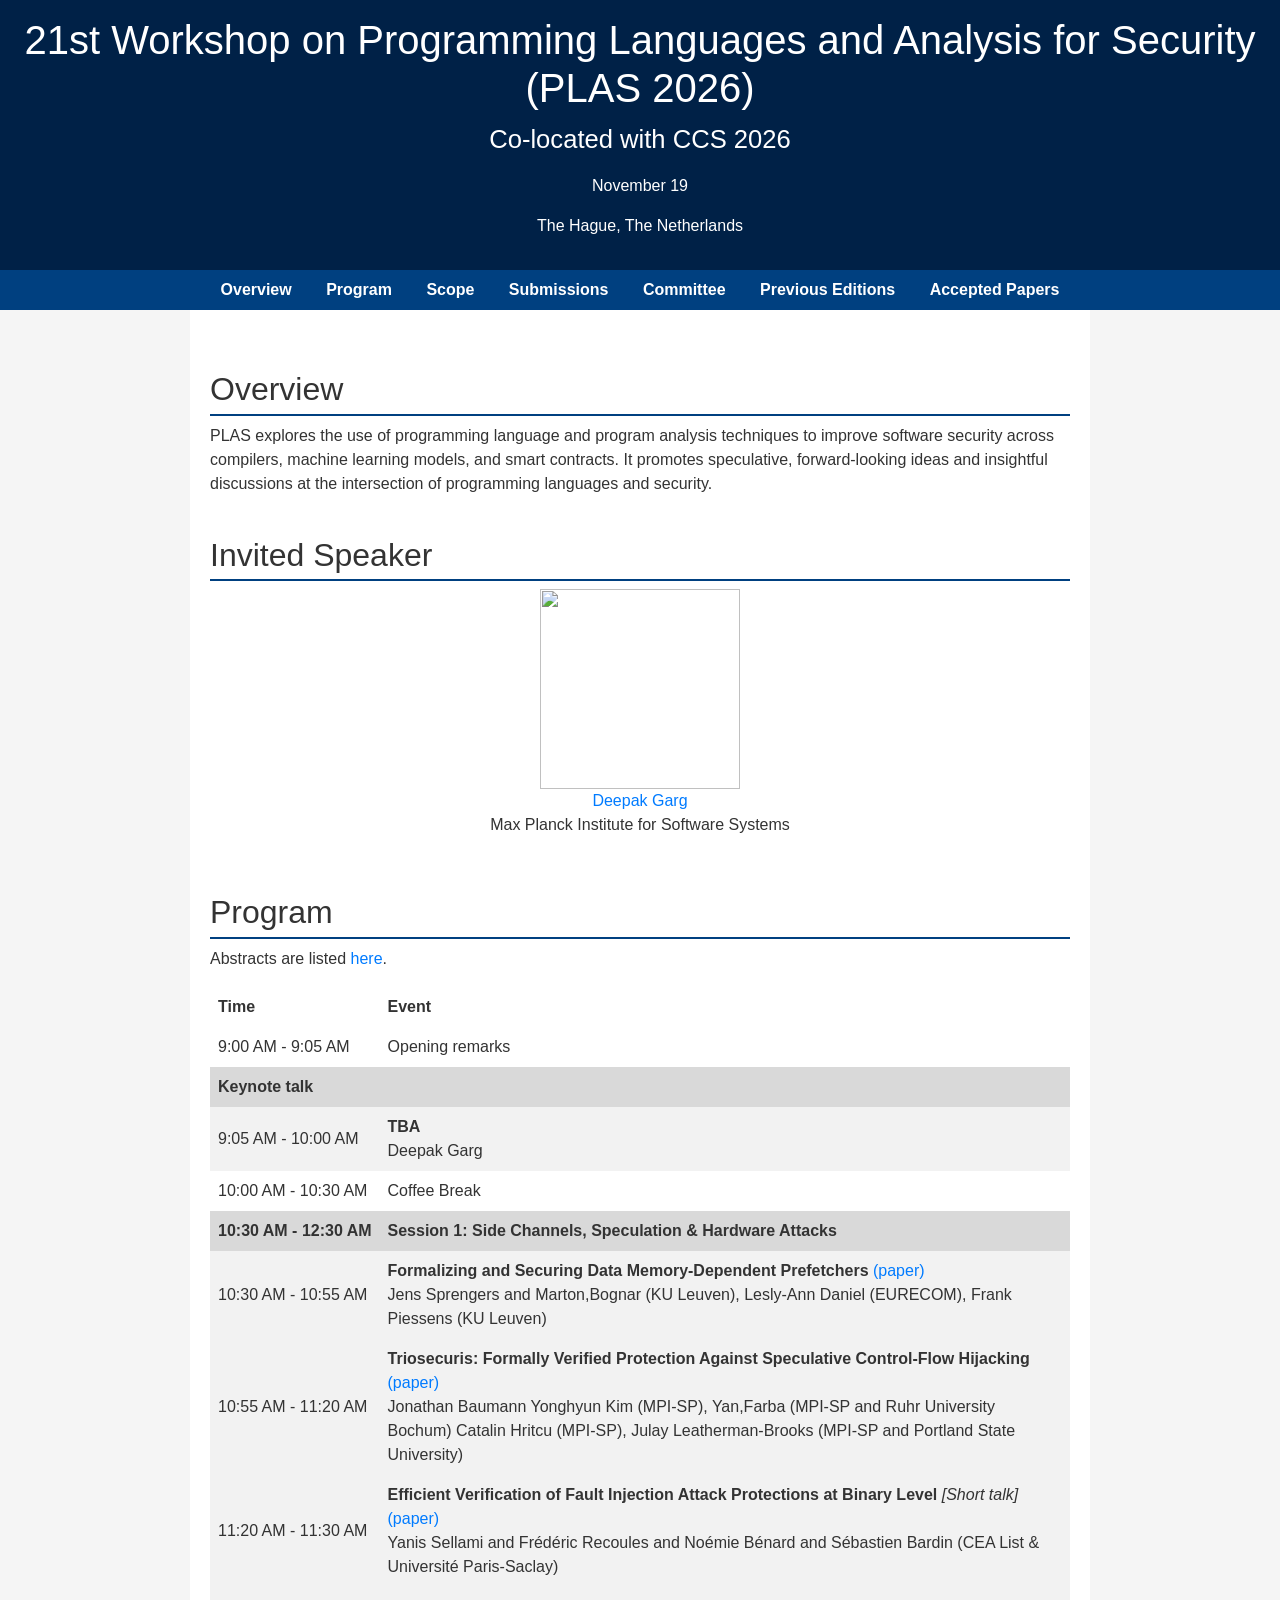
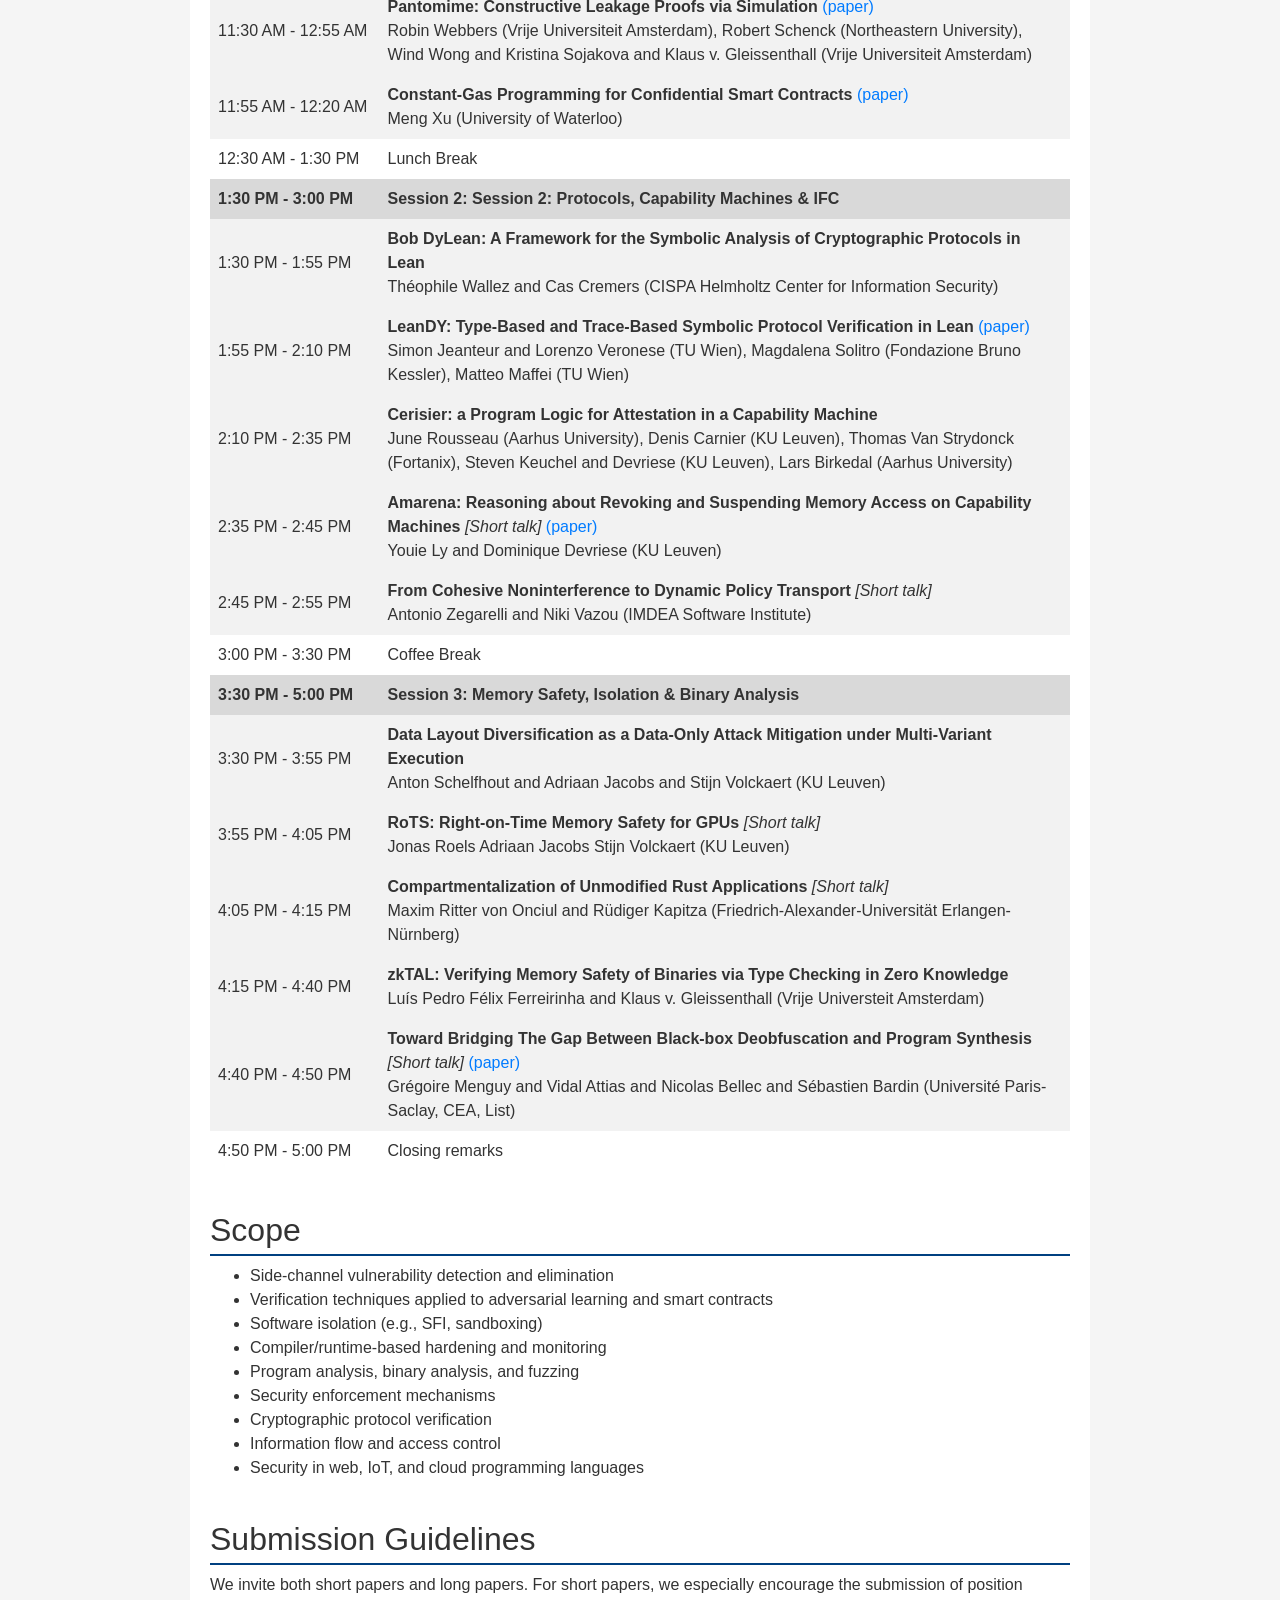
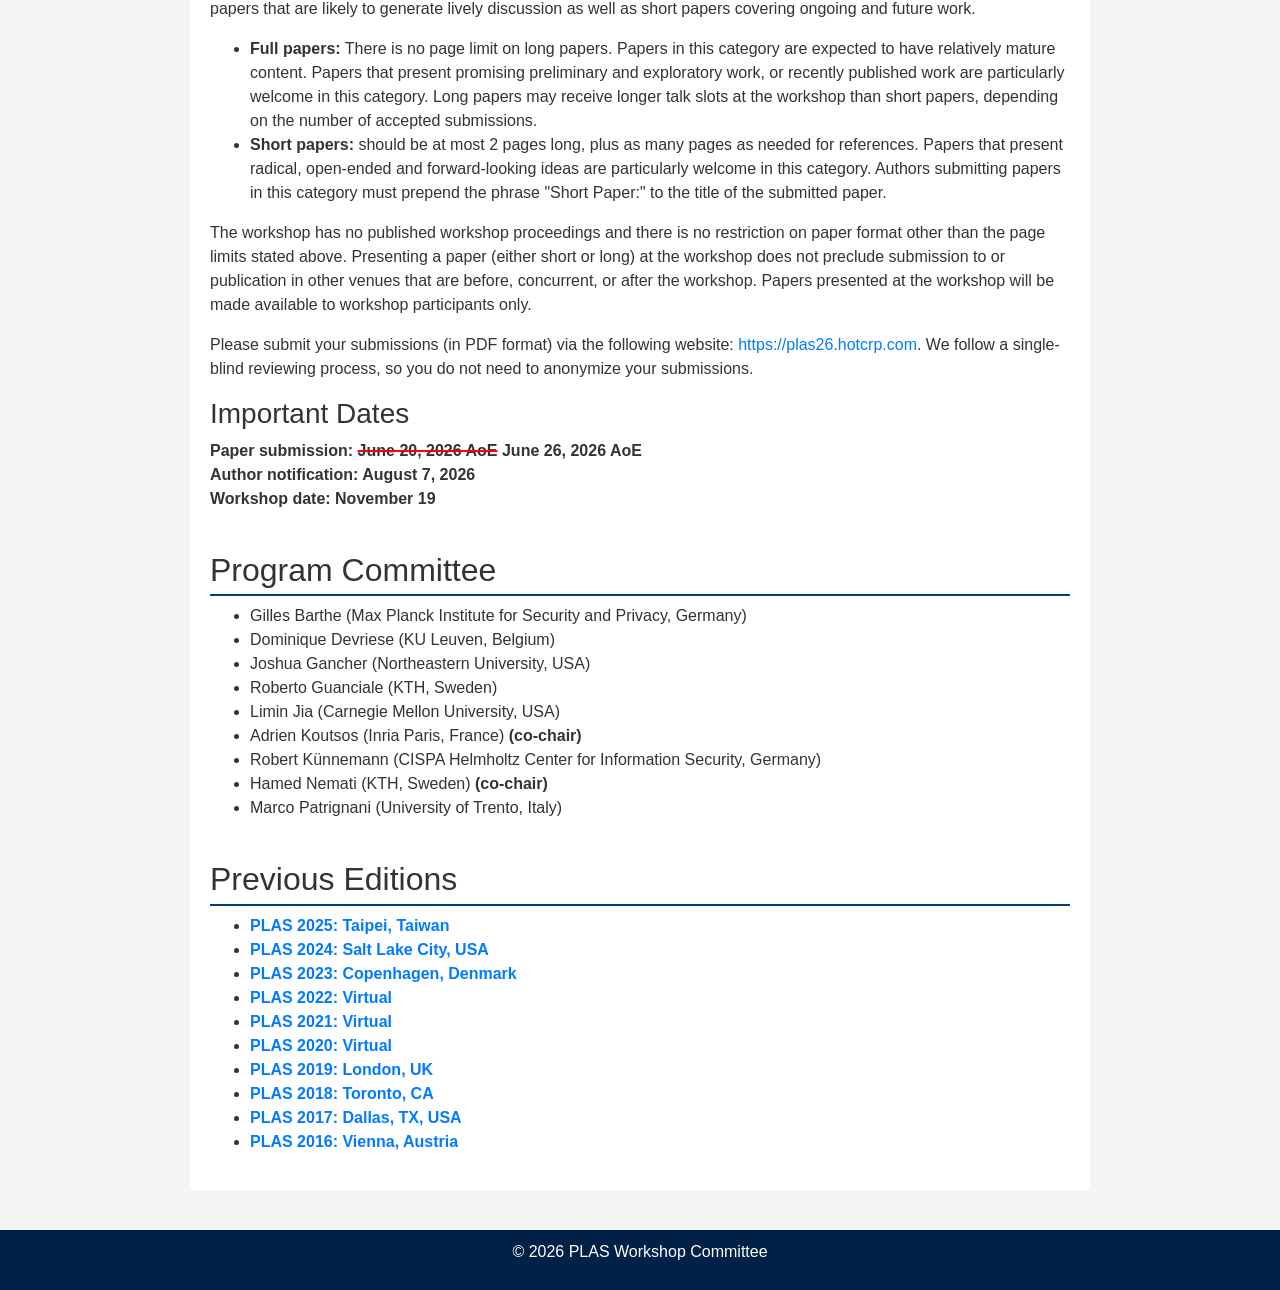
==== commit 3d369432: "Add link to Fault Injection paper in schedule" ====
--- a/index.html
+++ b/index.html
@@ -140,6 +140,7 @@
               <tr style="background-color: #f2f2f2;">
                 <td style="padding: 8px; white-space: nowrap;">11:20 AM - 11:30 AM<br></td>
                 <td style="padding: 8px;"><strong>Efficient Verification of Fault Injection Attack Protections at Binary Level</strong> <i>[Short talk]</i>
+				  <a href="papers/FaultInjection.pdf">(paper)</a>
                   <br>Yanis Sellami and 
                   Frédéric Recoules and
                   Noémie Bénard and
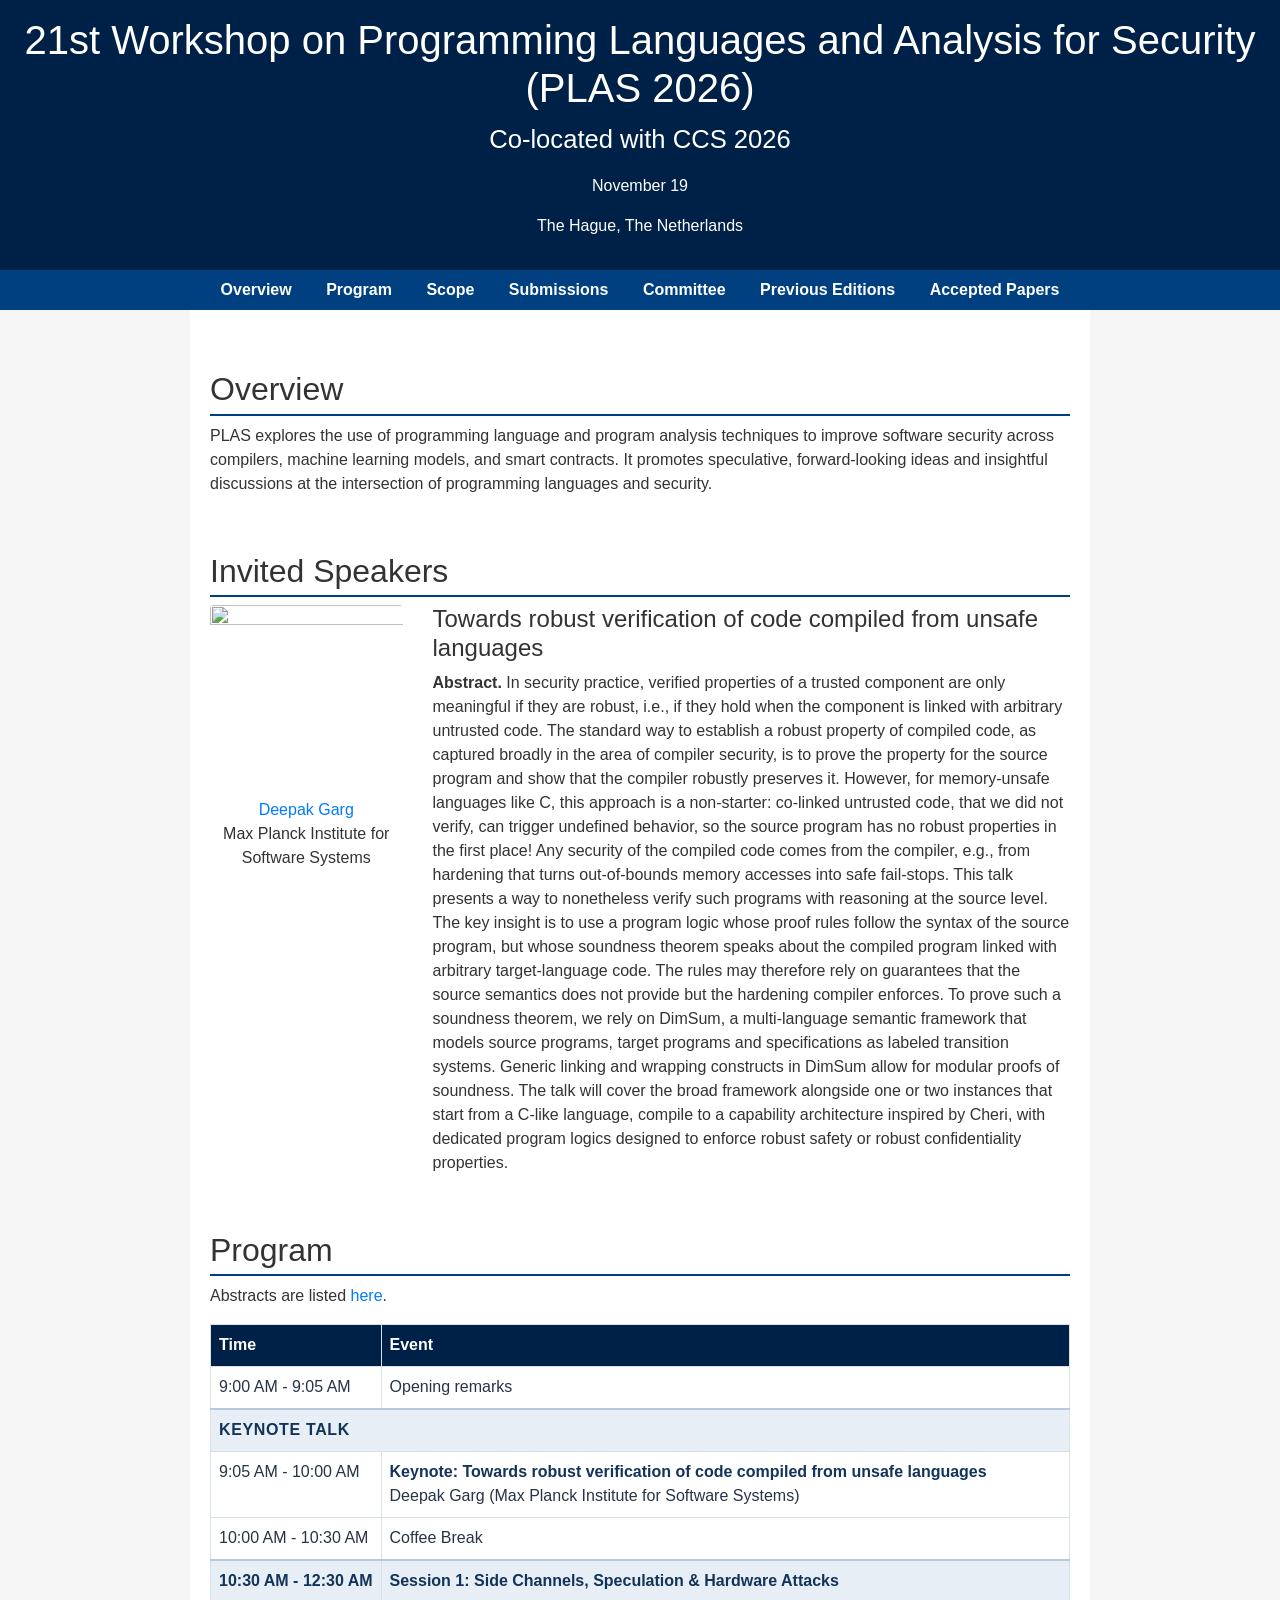
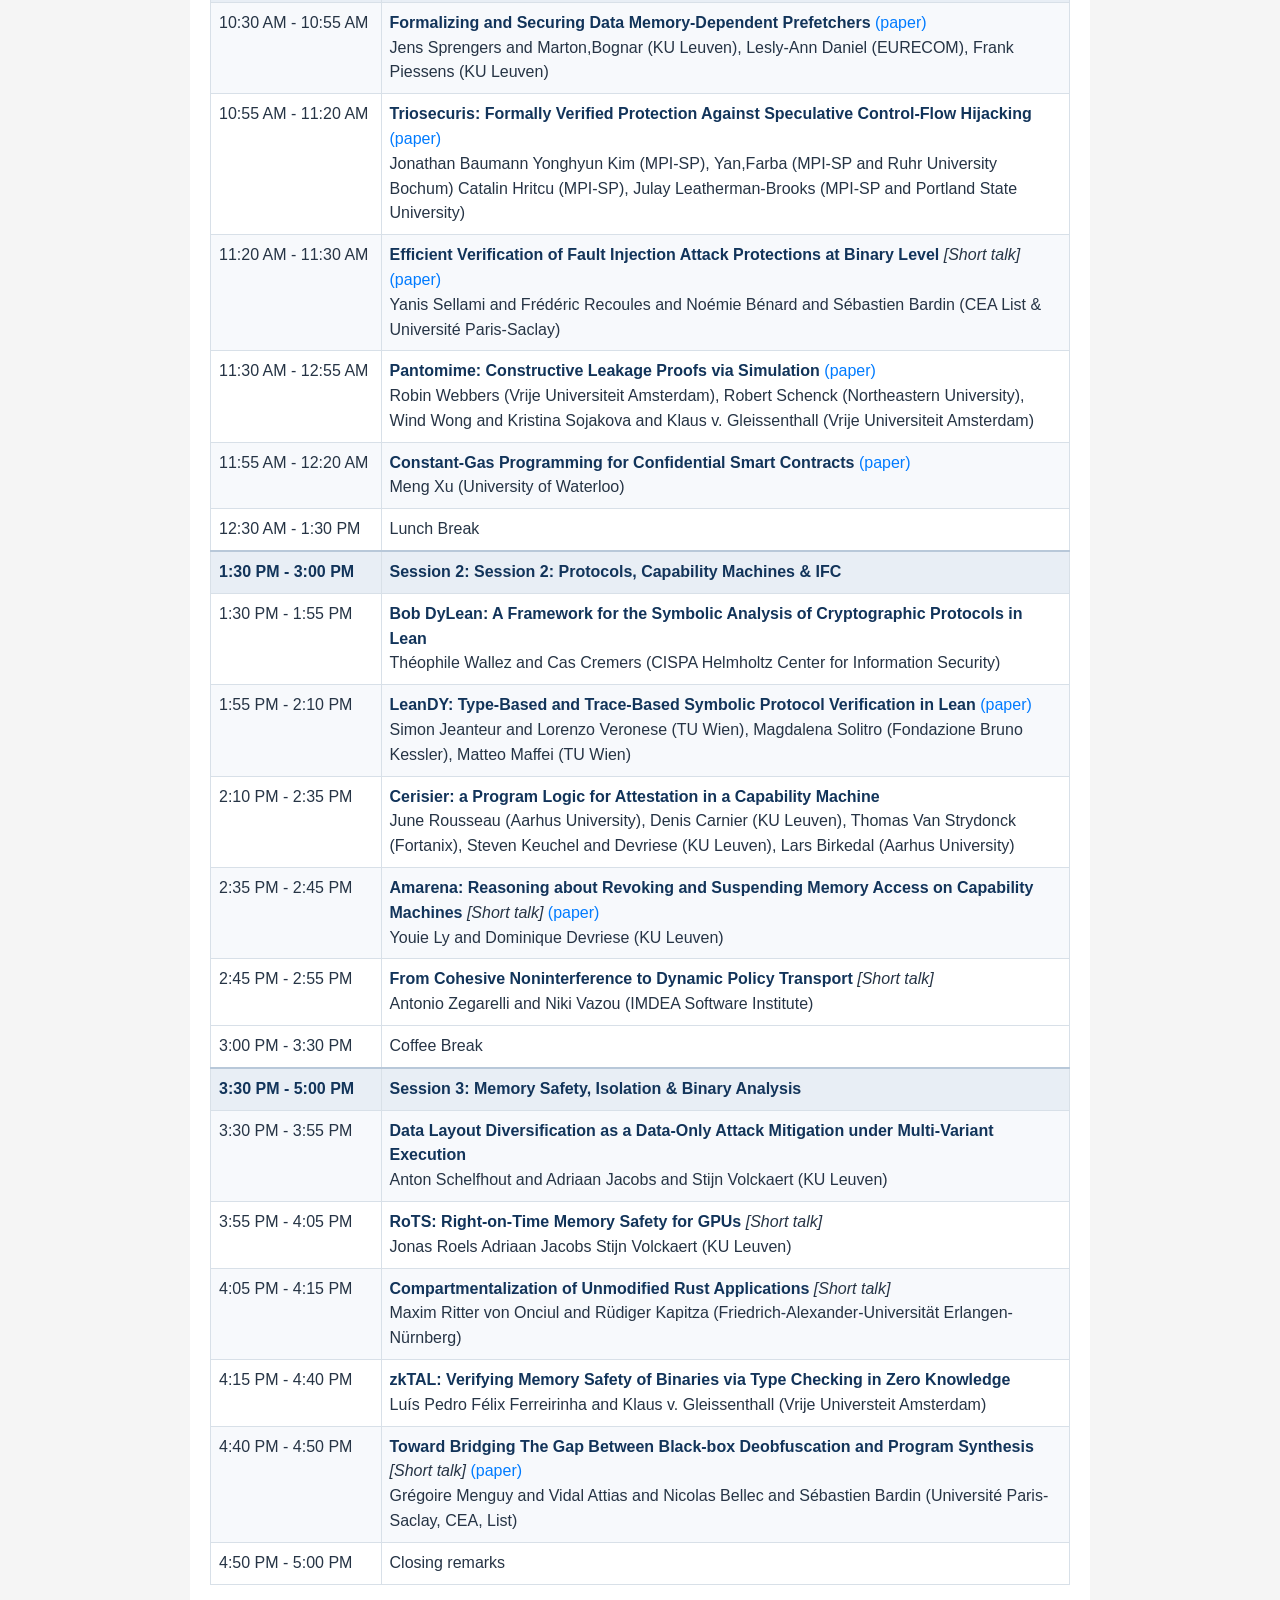
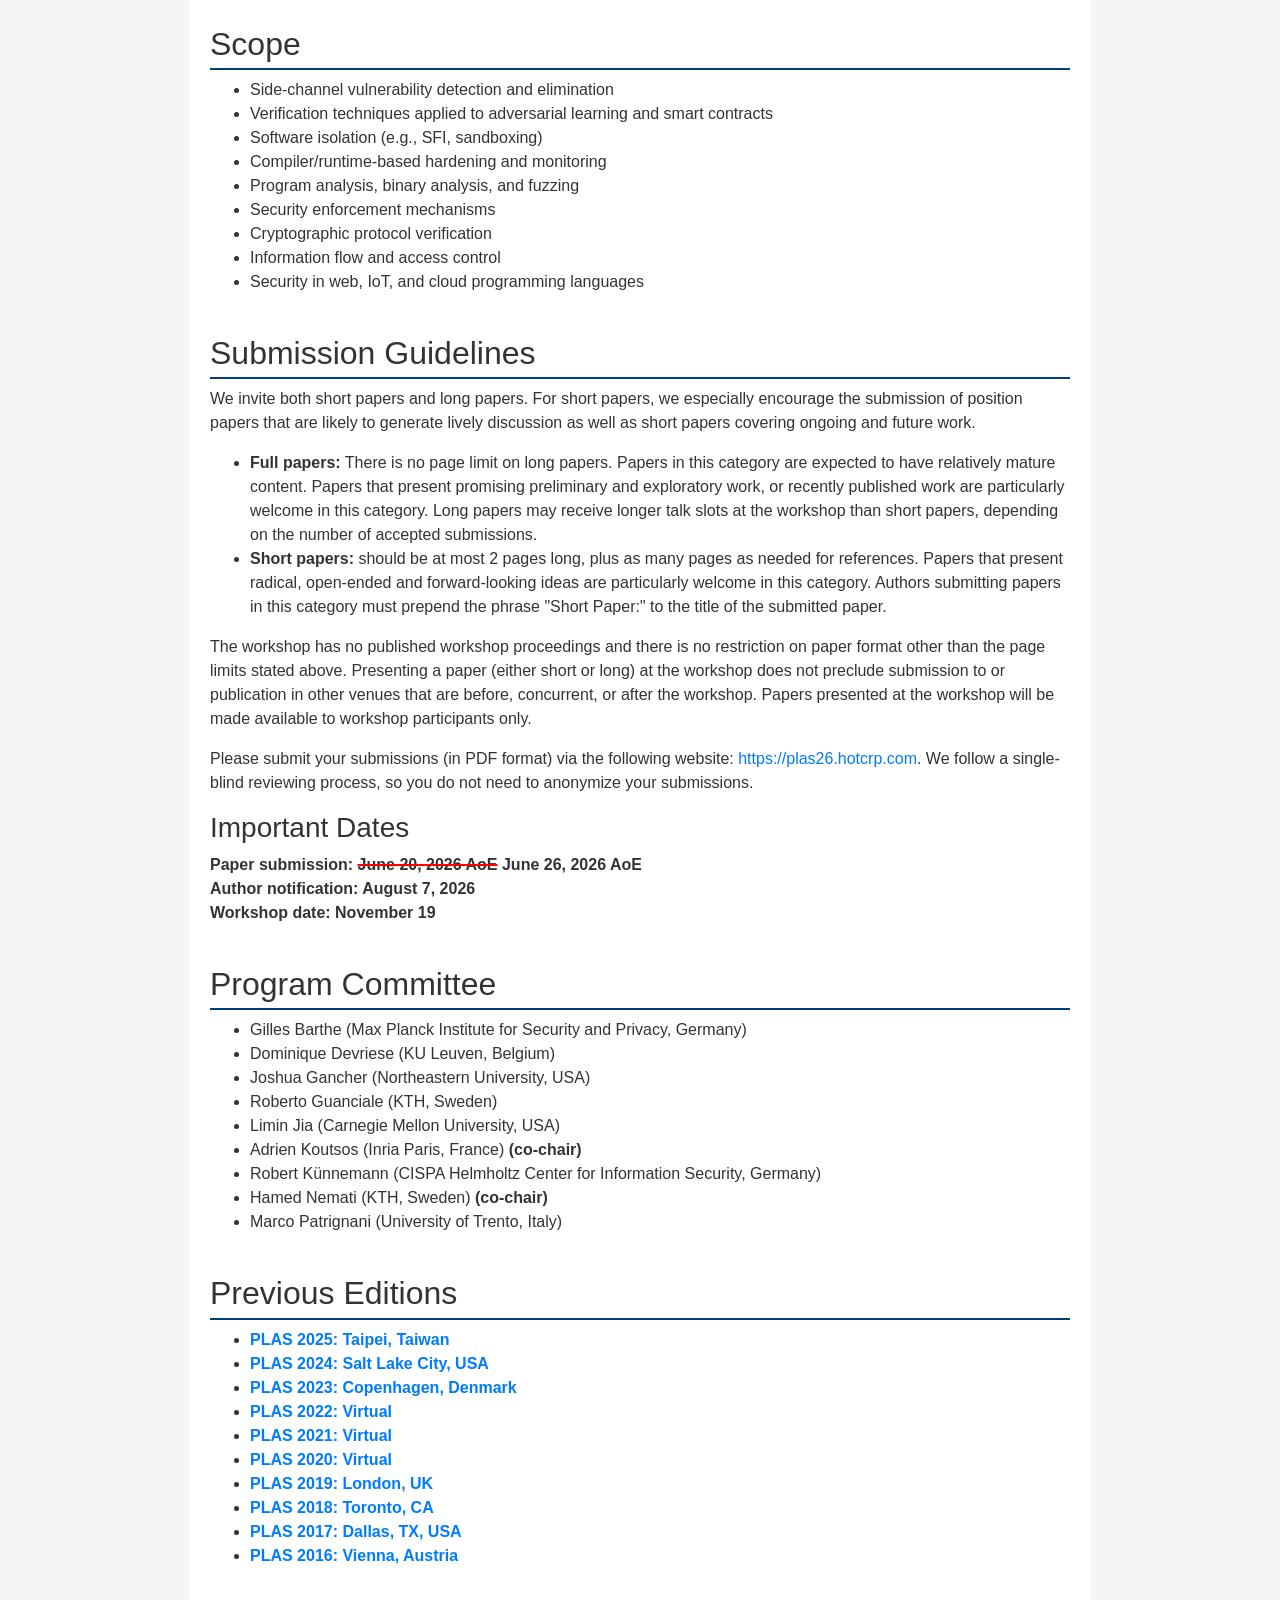
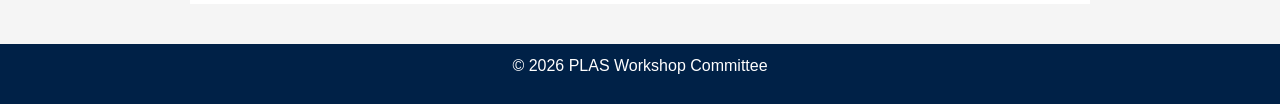
==== commit 493b9690: "add title and abstract for keynote" ====
--- a/index.html
+++ b/index.html
@@ -43,39 +43,73 @@
             <h2>Overview</h2>
             <p>PLAS explores the use of programming language and program analysis techniques to improve software security across compilers, machine learning models, and smart contracts. It promotes speculative, forward-looking ideas and insightful discussions at the intersection of programming languages and security.</p>
 
-            <h2>Invited Speaker</h2>
-            <div style="display: flex; gap: 40px;" >
-
-              <div style="margin:auto; text-align: center;">
-                <img src="https://people.mpi-sws.org/~dg/images/pic1.jpg" height="200" width="200">
-                <br/>
-                <a href="https://people.mpi-sws.org/~dg/">Deepak Garg</a>
-                <p> Max Planck Institute for Software Systems</p>
+            <!-- <h2>Invited Speaker</h2> -->
+            <!-- <div style="display: flex; gap: 40px;" > -->
+
+            <!--   <div style="margin:auto; text-align: center;"> -->
+            <!--     <img src="https://people.mpi-sws.org/~dg/images/pic1.jpg" height="200" width="200"> -->
+            <!--     <br/> -->
+            <!--     <a href="https://people.mpi-sws.org/~dg/">Deepak Garg</a> -->
+            <!--     <p> Max Planck Institute for Software Systems</p> -->
+            <!--   </div> -->
+            <!-- </div> -->
+
+            <div class="row">
+              <div class="col-12">
+                <h2>Invited Speakers</h2>
+              </div>
+              <div class="col-12 col-md-3 cn">
+                <center class="inner">
+                  <a href="https://people.mpi-sws.org/~dg/">
+                    <img class="rounded img-fluid"
+                         src="https://people.mpi-sws.org/~dg/images/pic1.jpg" height="200" width="200"/>
+                    <br/>Deepak Garg</a><br/>
+                  Max Planck Institute for Software Systems<br/><br/>
+                </center>
+              </div>
+              <div class="col-12 col-md-9";>
+                <h4 text-align="left">Towards robust verification of code compiled from unsafe languages</h4>
+                <p><b>Abstract.</b>
+                  In security practice, verified
+                  properties of a trusted component are only
+                  meaningful if they are robust, i.e., if they hold
+                  when the component is linked with arbitrary
+                  untrusted code. The standard way to establish a
+                  robust property of compiled code, as captured
+                  broadly in the area of compiler security, is to
+                  prove the property for the source program and show
+                  that the compiler robustly preserves it. However,
+                  for memory-unsafe languages like C, this approach is
+                  a non-starter: co-linked untrusted code, that we did
+                  not verify, can trigger undefined behavior, so the
+                  source program has no robust properties in the first
+                  place! Any security of the compiled code comes from
+                  the compiler, e.g., from hardening that turns
+                  out-of-bounds memory accesses into safe
+                  fail-stops. This talk presents a way to nonetheless
+                  verify such programs with reasoning at the source
+                  level. The key insight is to use a program logic
+                  whose proof rules follow the syntax of the source
+                  program, but whose soundness theorem speaks about
+                  the compiled program linked with arbitrary
+                  target-language code. The rules may therefore rely
+                  on guarantees that the source semantics does not
+                  provide but the hardening compiler enforces. To
+                  prove such a soundness theorem, we rely on DimSum, a
+                  multi-language semantic framework that models source
+                  programs, target programs and specifications as
+                  labeled transition systems. Generic linking and
+                  wrapping constructs in DimSum allow for modular
+                  proofs of soundness. The talk will cover the broad
+                  framework alongside one or two instances that start
+                  from a C-like language, compile to a capability
+                  architecture inspired by Cheri, with dedicated
+                  program logics designed to enforce robust safety or
+                  robust confidentiality properties.
+                </p>
               </div>
             </div>
-
-            <!-- <div class="row"> -->
-              <!--   <div class="col-12"> -->
-                <!--     <h2>Invited Speakers</h2> -->
-                <!--   </div> -->
-              <!--   <div class="col-12 col-md-3 cn"> -->
-                <!--     <center class="inner"> -->
-                  <!--       <a href="https://people.mpi-sws.org/~dg/"> -->
-                    <!--         <img class="rounded img-fluid" -->
-                    <!--              src="https://people.mpi-sws.org/~dg/images/pic1.jpg" height="200" width="200"/> -->
-                    <!--         <br/>Deepak Garg</a><br/> -->
-                  <!--       Max Planck Institute for Software Systems<br/><br/> -->
-                  <!--     </center> -->
-                <!--   </div> -->
-              <!--   <div class="col-12 col-md-9";> -->
-                <!--     <br/> -->
-                <!--     <h4 text-align="left">TODO TITLE</h4> -->
-                <!--     <p><b>Abstract.</b> -->
-                  <!--       TODO ABSTACT -->
-                  <!--     </p> -->
-                <!--   </div> -->
-              <!-- </div> -->
-	</section> 
+	      </section> 
 
 		    <section id="program">
           <h2>Program</h2>
@@ -101,7 +135,7 @@
               </tr>
               <tr style="background-color: #f2f2f2;">
                 <td style="padding: 8px; white-space: nowrap;">9:05 AM - 10:00 AM</td>
-                <td style="padding: 8px;"><strong>TBA</strong><br> Deepak Garg</td>
+                <td style="padding: 8px;"><strong>Keynote: Towards robust verification of code compiled from unsafe languages</strong><br> Deepak Garg (Max Planck Institute for Software Systems)</td>
               </tr>
               <tr>
                 <td style="padding: 8px;">10:00 AM - 10:30 AM</td>
--- a/style.css
+++ b/style.css
@@ -51,3 +51,160 @@
     padding: 10px;
     margin-top: 40px;
 }
+
+/* Homepage schedule: keep the time/event table as a real, aligned table. */
+body:has(#overview) #program table {
+    width: 100%;
+    border-collapse: collapse;
+    font-family: inherit;
+    margin: 1rem 0 2rem;
+    color: #263445;
+}
+
+body:has(#overview) #program th,
+body:has(#overview) #program td {
+    padding: 0.8rem 1rem;
+    border: 1px solid #d8e0e8;
+    text-align: left;
+    vertical-align: top;
+    line-height: 1.55;
+}
+
+body:has(#overview) #program th {
+    background: #002147;
+    color: #fff;
+}
+
+body:has(#overview) #program th:first-child,
+body:has(#overview) #program td:first-child {
+    white-space: nowrap;
+    font-variant-numeric: tabular-nums;
+}
+
+body:has(#overview) #program tbody tr:has(td[style*="background-color: #d9d9d9"]) td,
+body:has(#overview) #program tbody tr:has(td[colspan="2"]) td {
+    background: #e8eef5 !important;
+    color: #12345a;
+    font-weight: 700;
+    border-top: 2px solid #b8c8d9;
+}
+
+body:has(#overview) #program tbody tr:has(td[colspan="2"]) td {
+    text-transform: uppercase;
+    letter-spacing: 0.04em;
+}
+
+body:has(#overview) #program tbody tr:has(td strong) td {
+    background: #fff !important;
+}
+
+body:has(#overview) #program tbody tr:has(td strong):nth-child(even) td {
+    background: #f7f9fc !important;
+}
+
+body:has(#overview) #program td strong {
+    color: #12345a;
+}
+
+body:has(#overview) #program td a {
+    white-space: nowrap;
+}
+
+/* Accepted-paper abstracts are styled only on accepted.html, never on the schedule. */
+body:has(#accepted) #program table {
+    width: 100%;
+    border-collapse: separate;
+    border-spacing: 0;
+    font-family: inherit;
+    margin: 0.5rem 0 2rem;
+}
+
+body:has(#accepted) #program table tr:has(strong) td {
+    padding: 1rem 1.25rem 0.8rem;
+    background: #eaf1f8 !important;
+    border: 1px solid #d5e0eb;
+    border-bottom: 0;
+    color: #12345a;
+    line-height: 1.55;
+}
+
+body:has(#accepted) #program table tr:has(strong) strong {
+    display: inline-block;
+    font-size: 1.12rem;
+    line-height: 1.4;
+}
+
+/* The Xyntia entry has a legacy empty row between its title and abstract. */
+body:has(#accepted) #program table :is(
+    tr:has(strong) + tr:has(i),
+    tr:has(strong) + tr:not(:has(i)) + tr:has(i)
+) td {
+    padding: 0.9rem 1.25rem 1.15rem;
+    background: #fff !important;
+    border: 1px solid #d5e0eb;
+    border-top: 0;
+    border-radius: 0 0 0.6rem 0.6rem;
+    color: #334155;
+    font-size: 1rem;
+    line-height: 1.75;
+    text-align: justify;
+    hyphens: auto;
+}
+
+body:has(#accepted) #program table :is(
+    tr:has(strong) + tr:has(i),
+    tr:has(strong) + tr:not(:has(i)) + tr:has(i)
+) i {
+    display: block;
+    font-style: normal;
+}
+
+body:has(#accepted) #program table :is(
+    tr:has(strong) + tr:has(i),
+    tr:has(strong) + tr:not(:has(i)) + tr:has(i)
+) i::before {
+    content: "Abstract";
+    display: block;
+    margin-bottom: 0.35rem;
+    color: #12345a;
+    font-size: 0.78rem;
+    font-weight: 700;
+    letter-spacing: 0.08em;
+    text-transform: uppercase;
+    text-align: left;
+}
+
+/* Remove redundant blank rows between a talk title and its abstract. */
+body:has(#accepted) #program table tr:has(strong) + tr:not(:has(i)) {
+    display: none;
+}
+
+@media (max-width: 600px) {
+    main {
+        padding: 16px;
+    }
+
+    nav ul li {
+        display: inline-block;
+        margin: 0.35rem 0.5rem;
+    }
+
+    body:has(#overview) #program {
+        overflow-x: auto;
+    }
+
+    body:has(#overview) #program table {
+        min-width: 680px;
+    }
+
+    body:has(#accepted) #program table tr:has(strong) td,
+    body:has(#accepted) #program table tr:has(strong) + tr:has(i) td,
+    body:has(#accepted) #program table tr:has(strong) + tr:not(:has(i)) + tr:has(i) td {
+        padding-left: 1rem;
+        padding-right: 1rem;
+    }
+
+    body:has(#accepted) #program table tr:has(strong) strong {
+        font-size: 1.02rem;
+    }
+}
